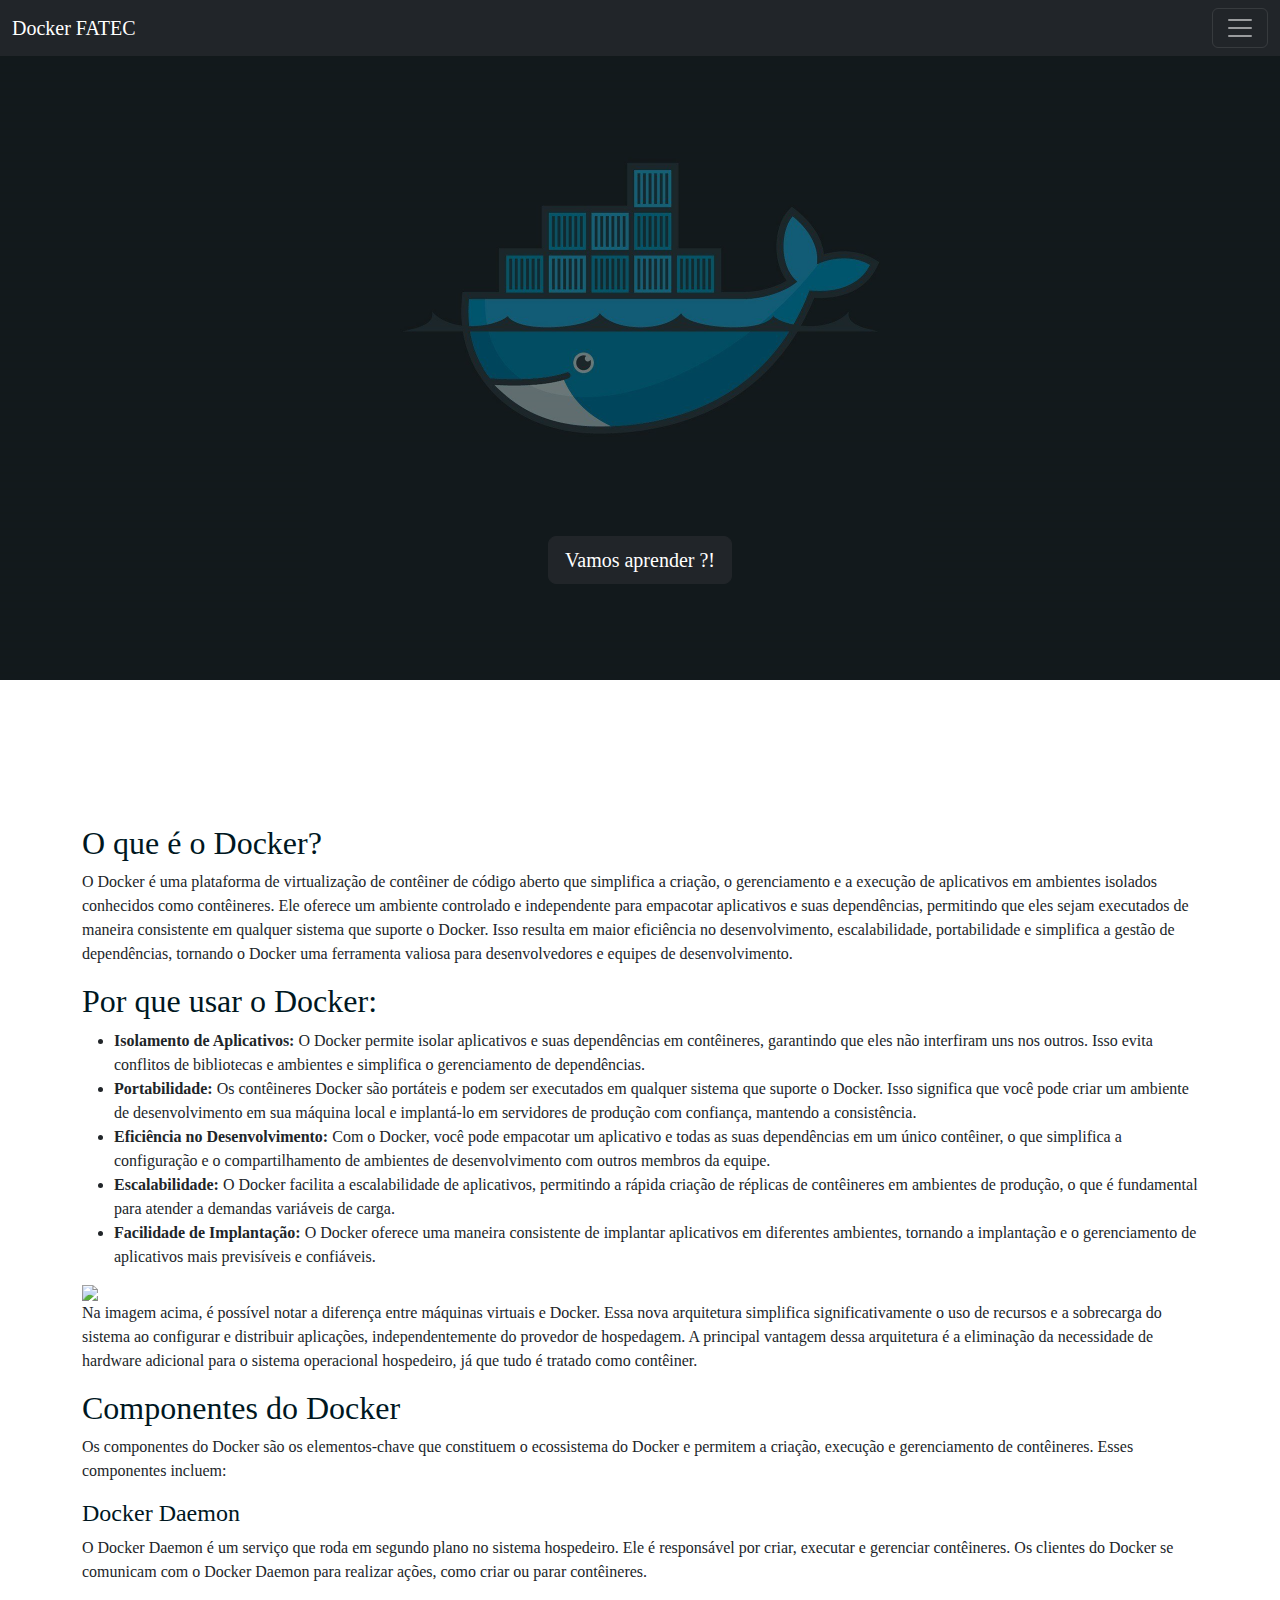
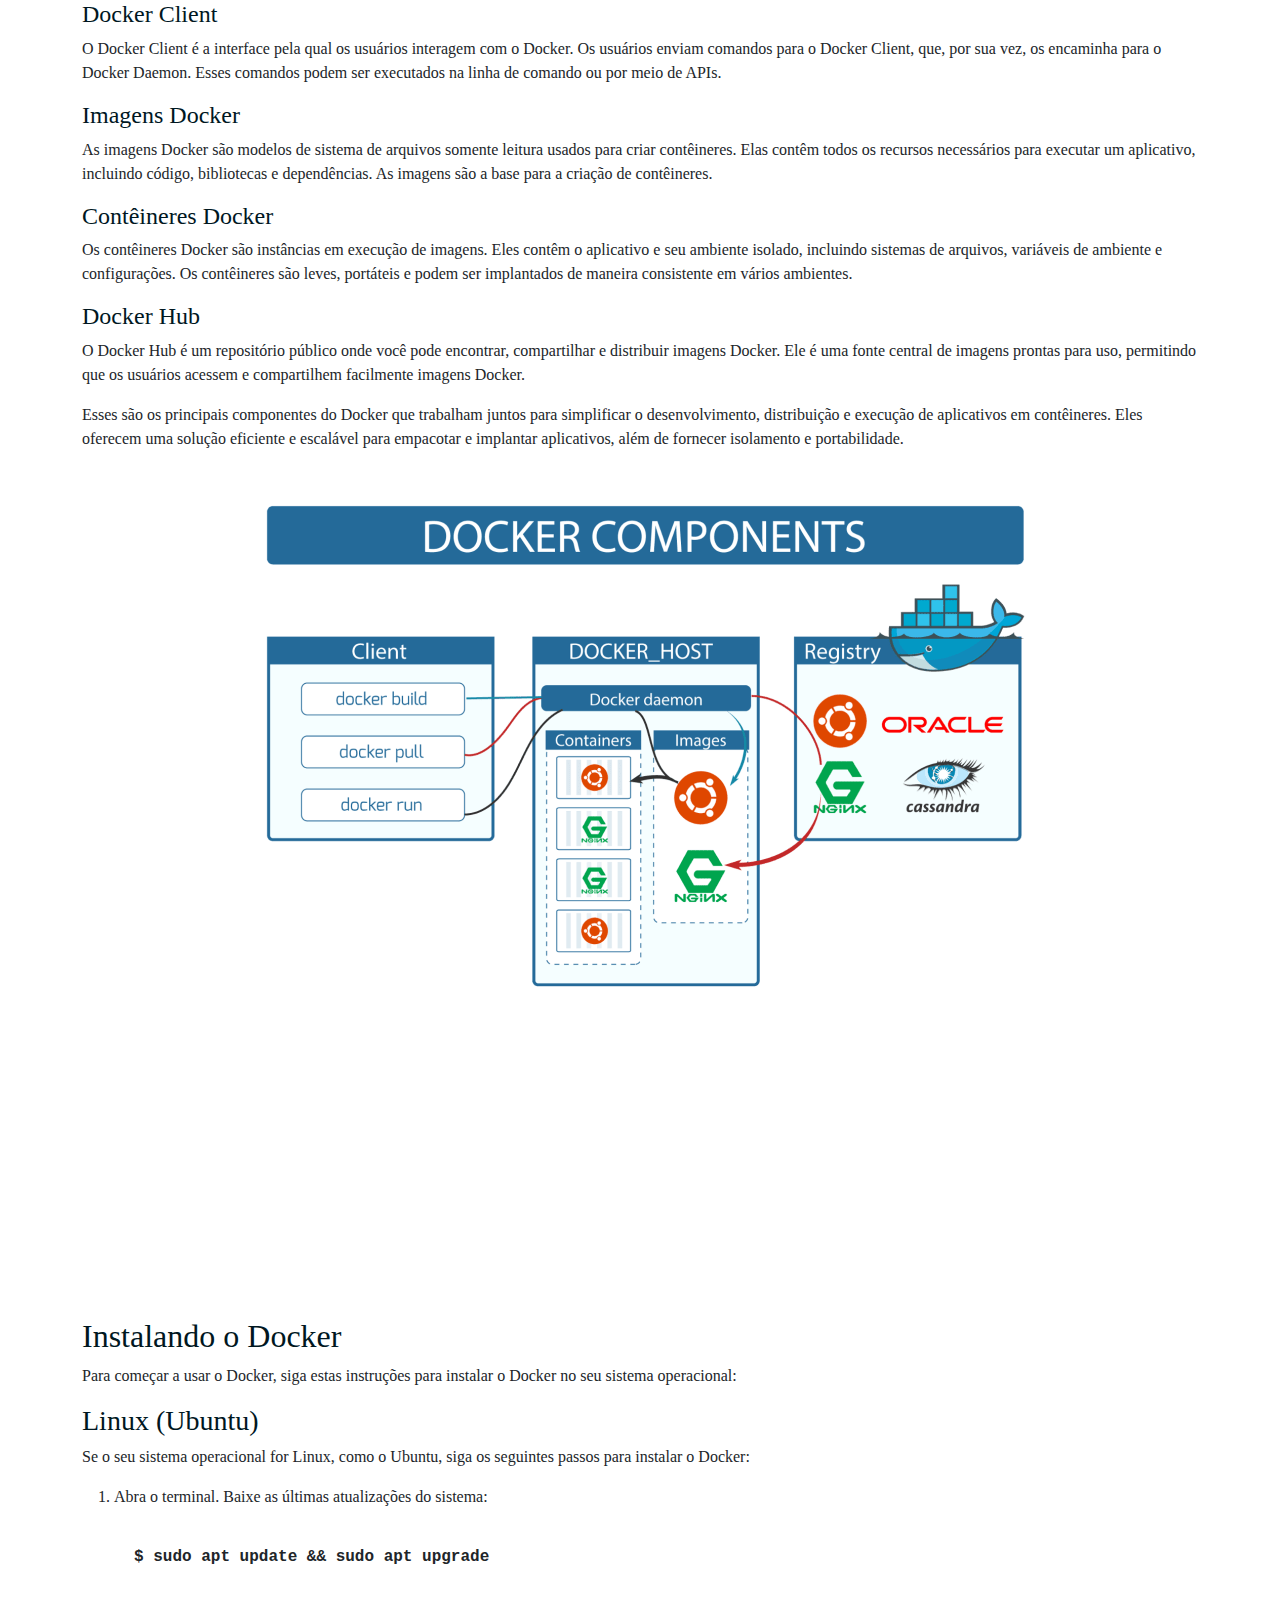
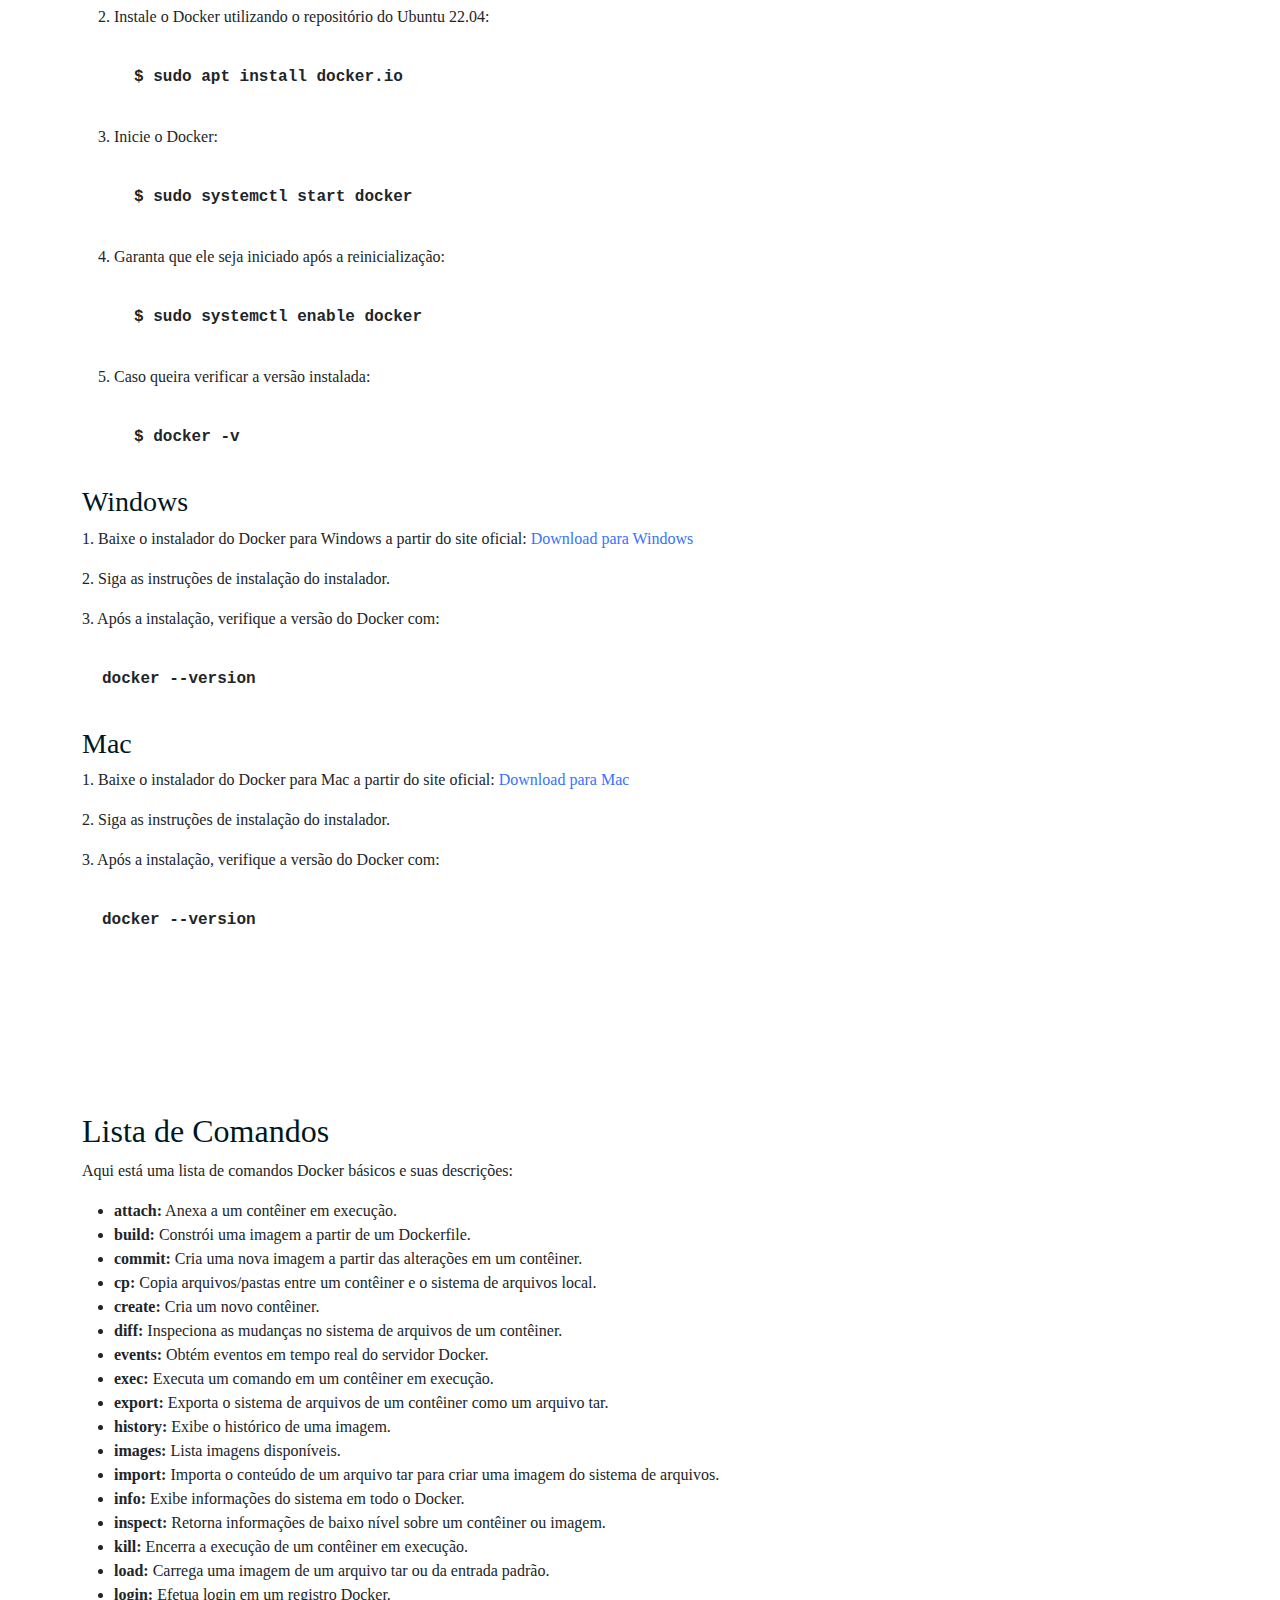
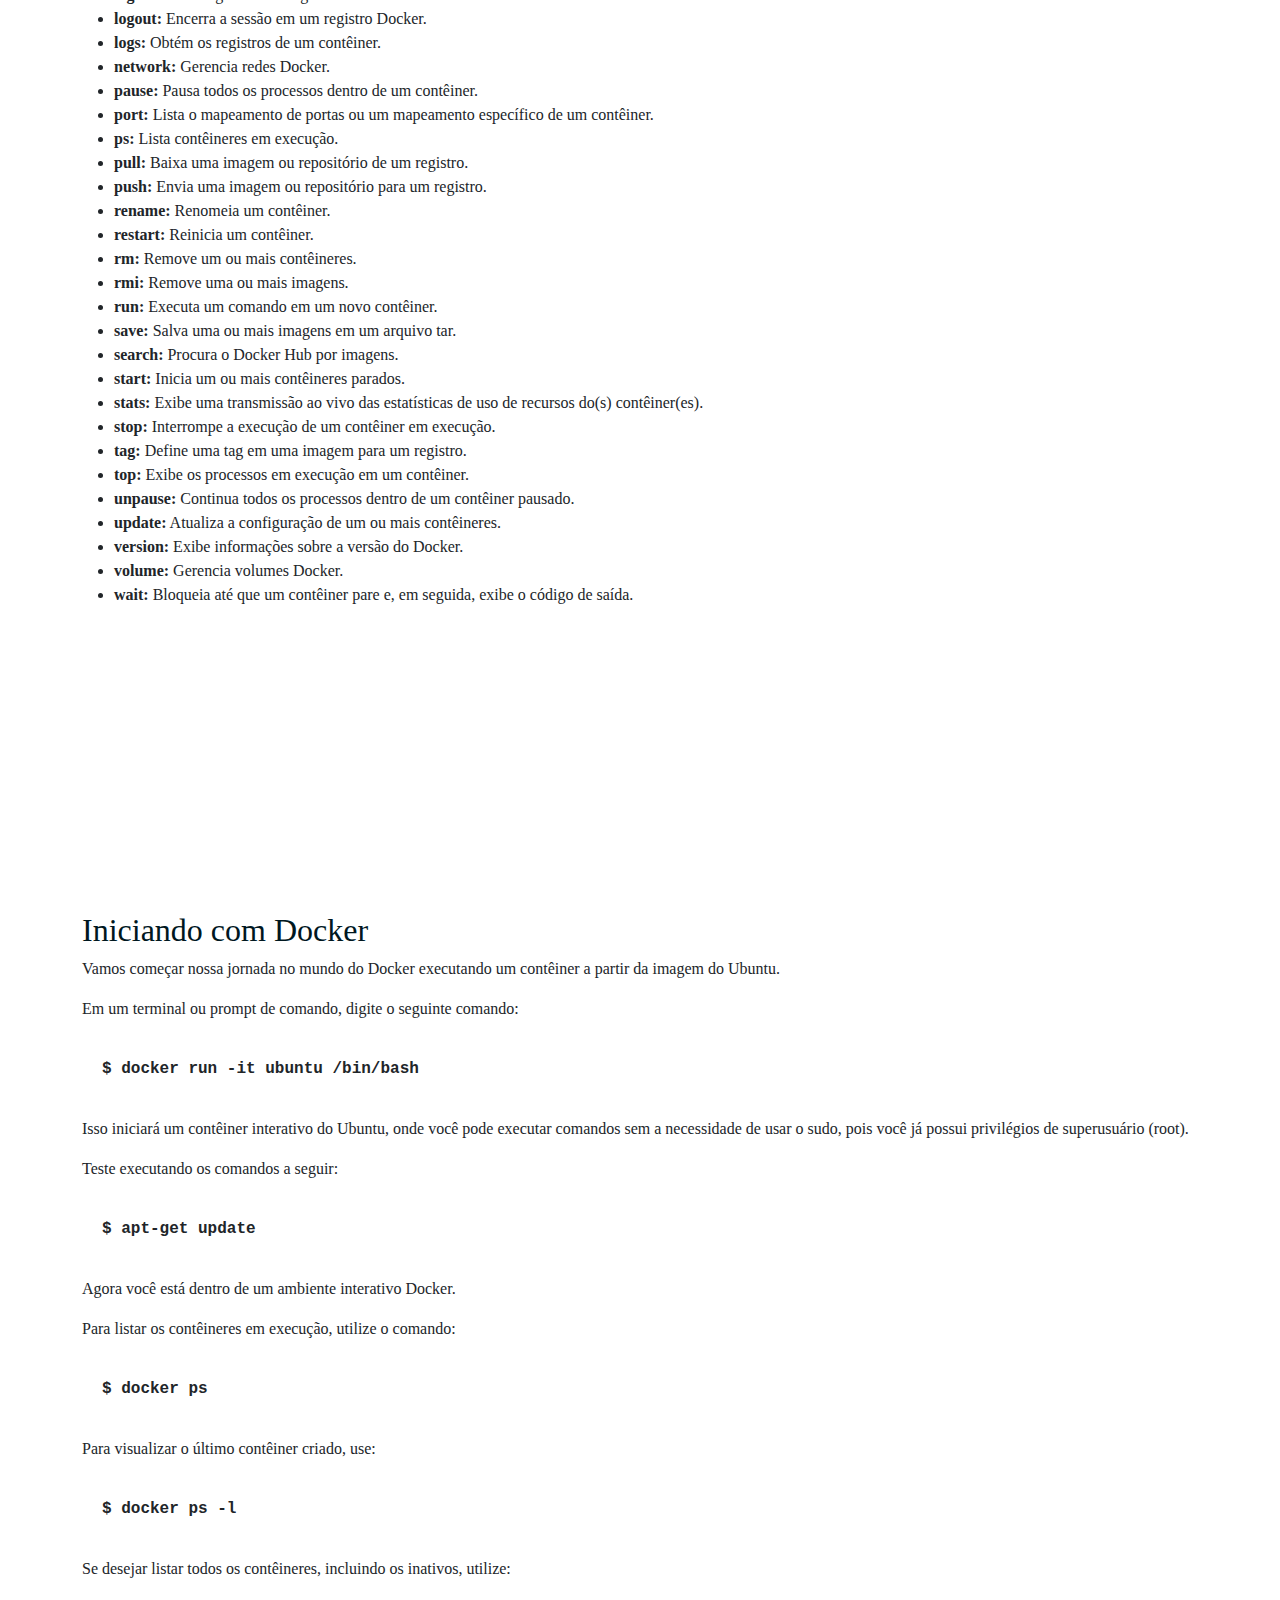
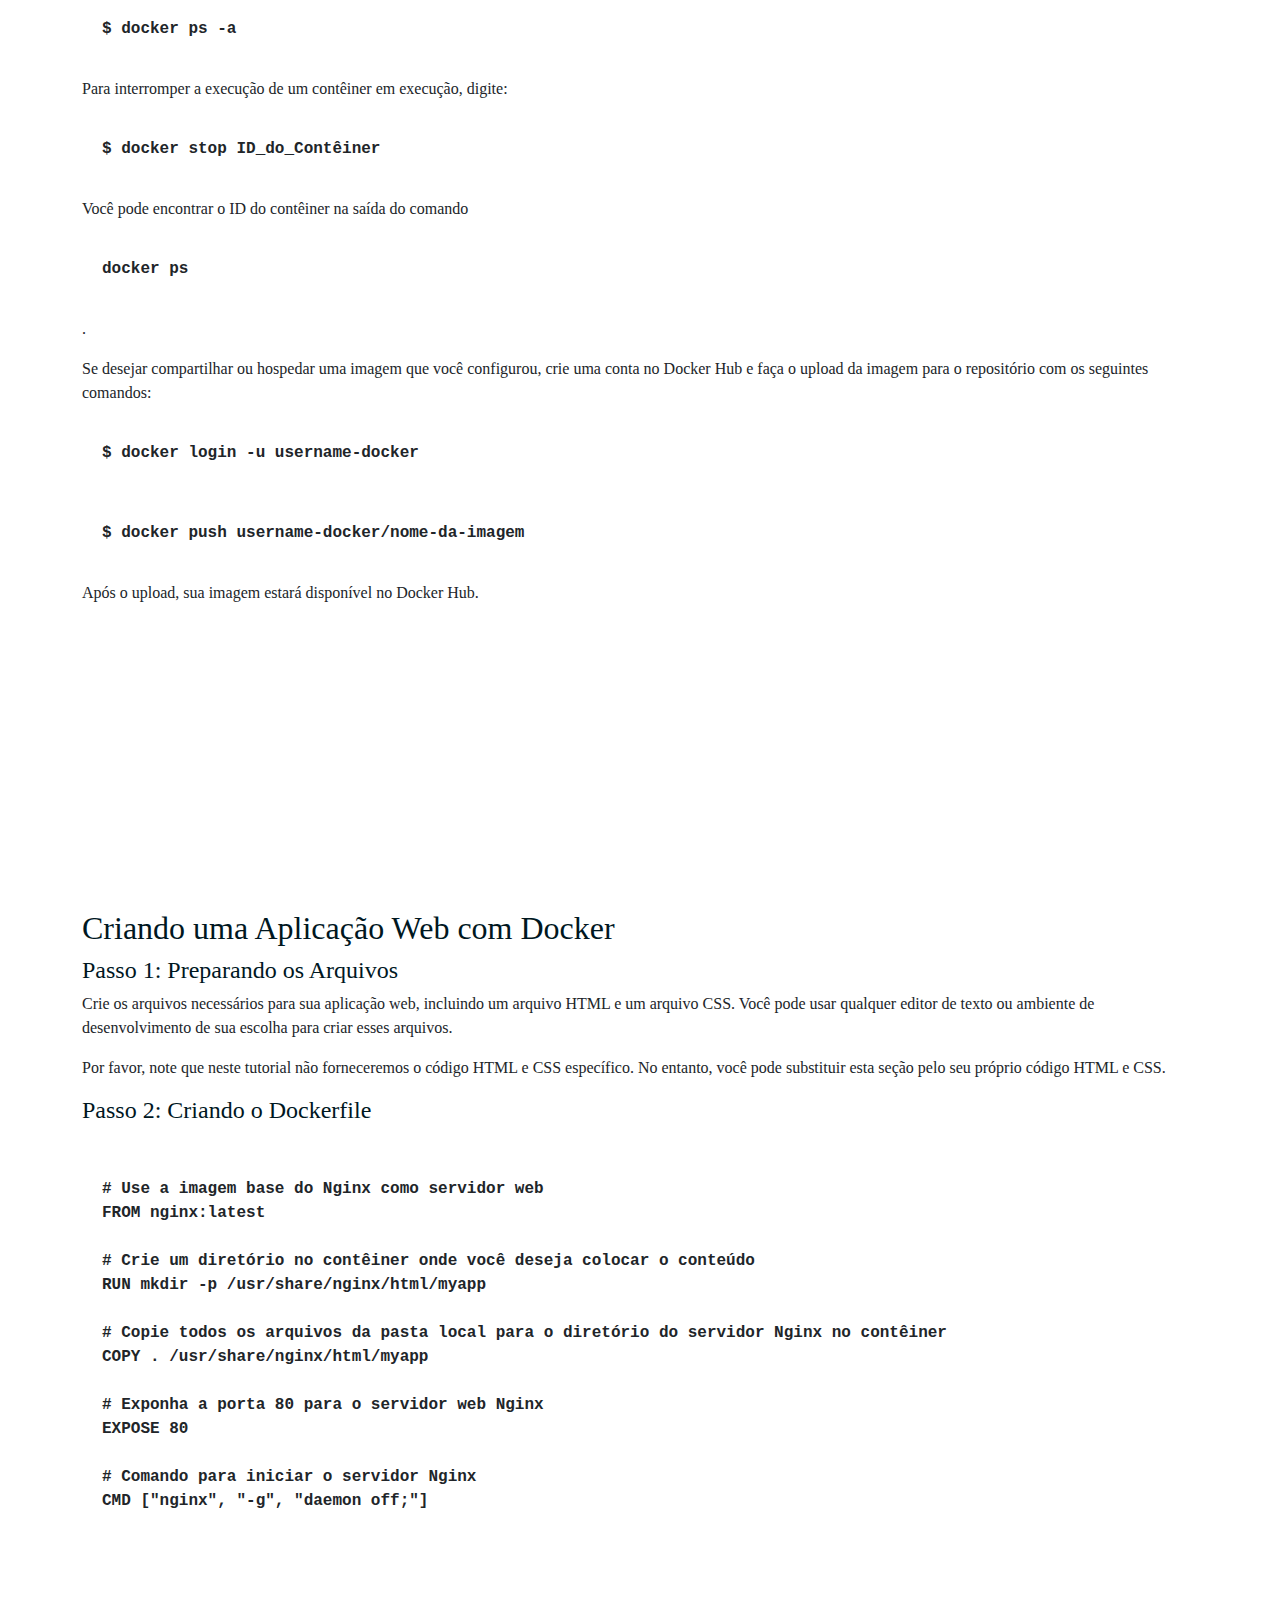
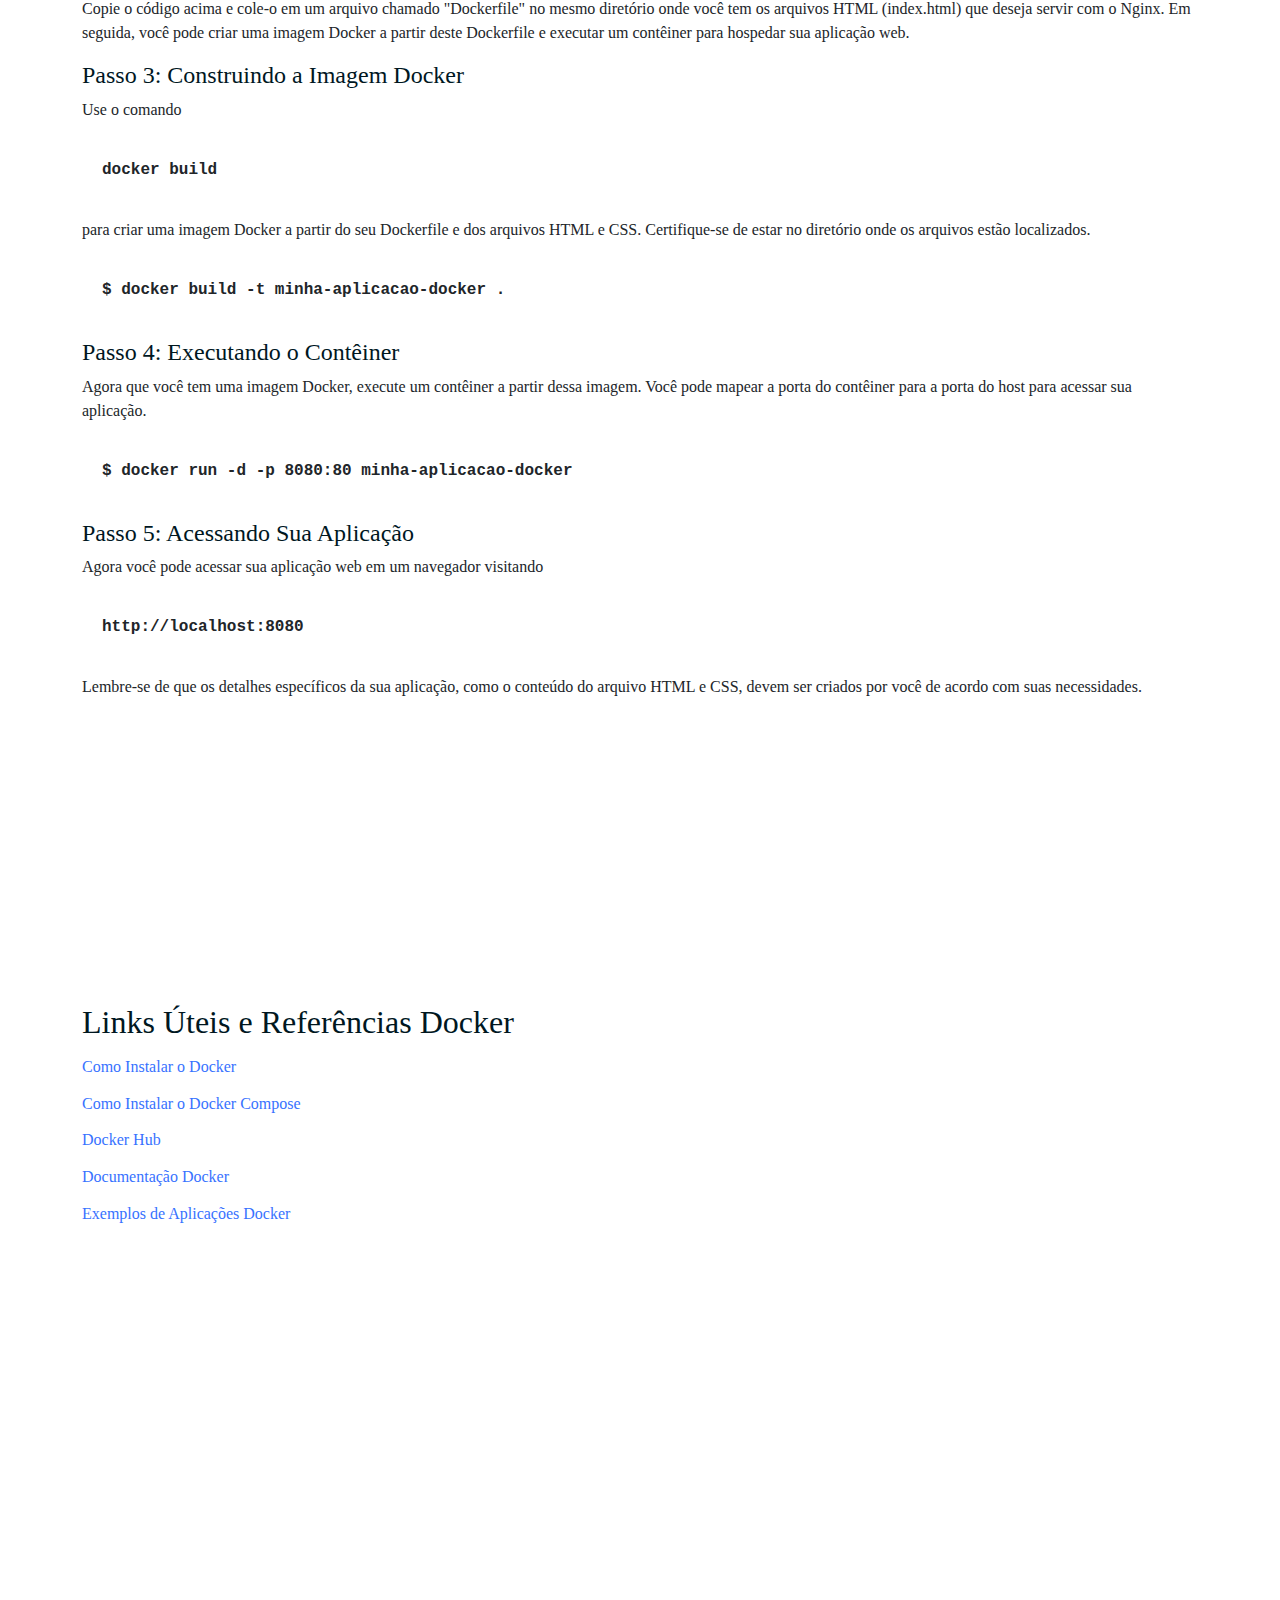
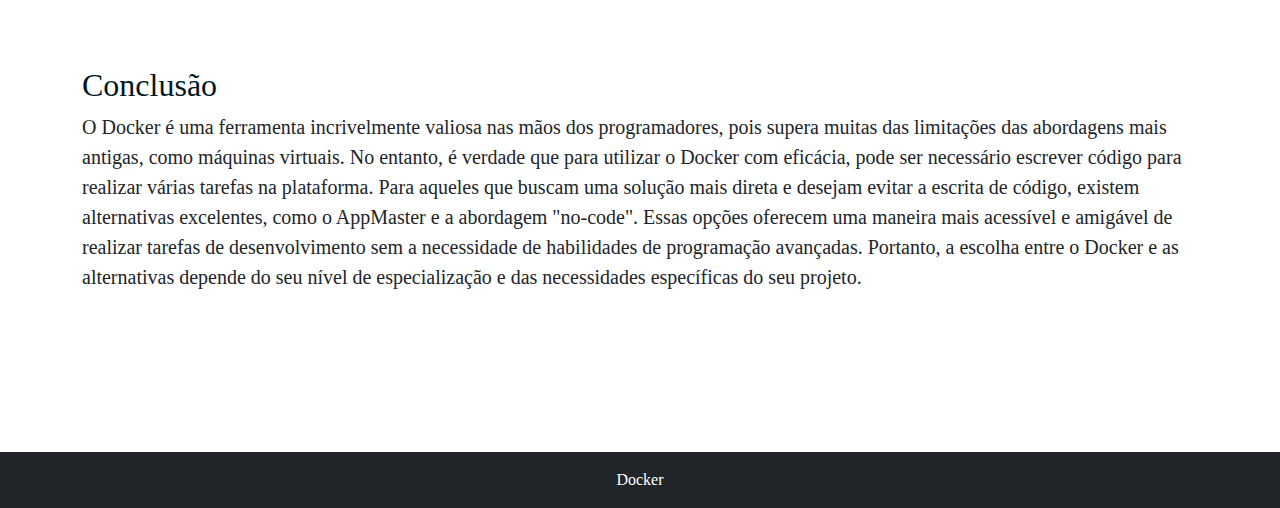
==== desafio3/index.html @ 615b0f62 "atualizando comandos/imagem header" ====
<!DOCTYPE html>
<html lang="pt_br">

<head>
    <meta charset="utf-8" />
    <meta name="viewport" content="width=device-width, initial-scale=1, shrink-to-fit=no" />
    <meta name="description" content="" />
    <meta name="author" content="" />
    <title>Docker</title>
    <link rel="icon" type="image/x-icon" href="assets/favicon.ico" />
    <link href="https://fonts.googleapis.com/css2?family=Fira+Code:wght@400;500&display=swap" rel="stylesheet">
    <link href="css/styles.css" rel="stylesheet" />
    <link href="css/normalize.css" rel="stylesheet" />

</head>

<body id="page-top">
    <!-- Navigation -->
    <nav class="navbar navbar-dark bg-dark fixed-top" aria-label="First navbar example">
        <div class="container-fluid">
            <a class="navbar-brand" href="index.html">Docker FATEC</a>
            <button class="navbar-toggler collapsed " type="button" data-bs-toggle="collapse"
                data-bs-target="#navbarsExample01" aria-controls="navbarsExample01" aria-expanded="false"
                aria-label="Toggle navigation">
                <span class="navbar-toggler-icon"></span>
            </button>
            <div class="navbar-collapse collapse" id="navbarsExample01" style="">
                <ul class="navbar-nav me-auto mb-2">
                    <li class="nav-item">
                        <a class="nav-link" href="#about">Sobre</a>
                    </li>
                    <li class="nav-item">
                        <a class="nav-link" href="#guide">Guia</a>
                    </li>
                    <li class="nav-item">
                        <a class="nav-link" href="#conclusion">Conclusão</a>
                    </li>
                </ul>
            </div>
        </div>
    </nav>
    <!-- Header -->
    <header class="bg-primary bg-gradient text-white">
        <div class="container px-1 text-center">
            <a class="btn btn-lg btn-dark" href="#about">Vamos aprender ?!</a>
        </div>
    </header>
    
    
    <!-- About section -->
    <section id="about">
        <div class="container">
            <div class="about text-dark ">
                <h2>O que é o Docker?</h2>
                <p>O Docker é uma plataforma de virtualização de contêiner de código aberto que simplifica a criação, o
                    gerenciamento e a execução de aplicativos em ambientes isolados conhecidos como contêineres. Ele
                    oferece um ambiente controlado e independente para empacotar aplicativos e suas dependências,
                    permitindo que eles sejam executados de maneira consistente em qualquer sistema que suporte o
                    Docker. Isso resulta em maior eficiência no desenvolvimento, escalabilidade, portabilidade e
                    simplifica a gestão de dependências, tornando o Docker uma ferramenta valiosa para desenvolvedores e
                    equipes de desenvolvimento.</p>

                <h2>Por que usar o Docker:</h2>
                <ul>
                    <li><strong>Isolamento de Aplicativos:</strong> O Docker permite isolar aplicativos e suas
                        dependências em contêineres, garantindo que eles não interfiram uns nos outros. Isso evita
                        conflitos de bibliotecas e ambientes e simplifica o gerenciamento de dependências.</li>
                    <li><strong>Portabilidade:</strong> Os contêineres Docker são portáteis e podem ser executados em
                        qualquer sistema que suporte o Docker. Isso significa que você pode criar um ambiente de
                        desenvolvimento em sua máquina local e implantá-lo em servidores de produção com confiança,
                        mantendo a consistência.</li>
                    <li><strong>Eficiência no Desenvolvimento:</strong> Com o Docker, você pode empacotar um aplicativo
                        e todas as suas dependências em um único contêiner, o que simplifica a configuração e o
                        compartilhamento de ambientes de desenvolvimento com outros membros da equipe.</li>
                    <li><strong>Escalabilidade:</strong> O Docker facilita a escalabilidade de aplicativos, permitindo a
                        rápida criação de réplicas de contêineres em ambientes de produção, o que é fundamental para
                        atender a demandas variáveis de carga.</li>
                    <li><strong>Facilidade de Implantação:</strong> O Docker oferece uma maneira consistente de
                        implantar aplicativos em diferentes ambientes, tornando a implantação e o gerenciamento de
                        aplicativos mais previsíveis e confiáveis.</li>
                </ul>
                <img class="image-docker" src="/img/docker-containerized.png">
                <p>Na imagem acima, é possível notar a diferença entre máquinas virtuais e Docker. Essa nova arquitetura simplifica significativamente o uso de recursos e a sobrecarga do sistema ao configurar e distribuir aplicações, independentemente do provedor de hospedagem.
                    A principal vantagem dessa arquitetura é a eliminação da necessidade de hardware adicional para o sistema operacional hospedeiro, já que tudo é tratado como contêiner.</p>

                <h2>Componentes do Docker</h2>

                <p>Os componentes do Docker são os elementos-chave que constituem o ecossistema do Docker e permitem a criação, execução e gerenciamento de contêineres. Esses componentes incluem:</p>
                
                <h4>Docker Daemon</h4>
                <p>O Docker Daemon é um serviço que roda em segundo plano no sistema hospedeiro. Ele é responsável por criar, executar e gerenciar contêineres. Os clientes do Docker se comunicam com o Docker Daemon para realizar ações, como criar ou parar contêineres.</p>
                
                <h4>Docker Client</h4>
                <p>O Docker Client é a interface pela qual os usuários interagem com o Docker. Os usuários enviam comandos para o Docker Client, que, por sua vez, os encaminha para o Docker Daemon. Esses comandos podem ser executados na linha de comando ou por meio de APIs.</p>
                
                <h4>Imagens Docker</h4>
                <p>As imagens Docker são modelos de sistema de arquivos somente leitura usados para criar contêineres. Elas contêm todos os recursos necessários para executar um aplicativo, incluindo código, bibliotecas e dependências. As imagens são a base para a criação de contêineres.</p>
                
                <h4>Contêineres Docker</h4>
                <p>Os contêineres Docker são instâncias em execução de imagens. Eles contêm o aplicativo e seu ambiente isolado, incluindo sistemas de arquivos, variáveis de ambiente e configurações. Os contêineres são leves, portáteis e podem ser implantados de maneira consistente em vários ambientes.</p>
                
                <h4>Docker Hub</h4>
                <p>O Docker Hub é um repositório público onde você pode encontrar, compartilhar e distribuir imagens Docker. Ele é uma fonte central de imagens prontas para uso, permitindo que os usuários acessem e compartilhem facilmente imagens Docker.</p>
                
                <p>Esses são os principais componentes do Docker que trabalham juntos para simplificar o desenvolvimento, distribuição e execução de aplicativos em contêineres. Eles oferecem uma solução eficiente e escalável para empacotar e implantar aplicativos, além de fornecer isolamento e portabilidade.</p>
                
                <img class="image-docker" src="./img/docker-components.png" alt="docker-components">
            </div>
        </div>
    </section>

    <section id="guide">
        <div class="container">
            <div class="guide text-dark">
    
                <h2>Instalando o Docker</h2>
                <p>Para começar a usar o Docker, siga estas instruções para instalar o Docker no seu sistema operacional:</p>
    
                <h3>Linux (Ubuntu)</h3>
    
                <p>Se o seu sistema operacional for Linux, como o Ubuntu, siga os seguintes passos para instalar o Docker:</p>
    
                <ol>
                    <li>
                        <p>Abra o terminal. Baixe as últimas atualizações do sistema:</p>
                        <pre><code>$ sudo apt update && sudo apt upgrade</code></pre>
                    </li>
                    <li>
                        <p>Instale o Docker utilizando o repositório do Ubuntu 22.04:</p>
                        <pre><code>$ sudo apt install docker.io</code></pre>
                    </li>
                    <li>
                        <p>Inicie o Docker:</p>
                        <pre><code>$ sudo systemctl start docker</code></pre>
                    </li>
                    <li>
                        <p>Garanta que ele seja iniciado após a reinicialização:</p>
                        <pre><code>$ sudo systemctl enable docker</code></pre>
                    </li>
                    <li>
                        <p>Caso queira verificar a versão instalada:</p>
                        <pre><code>$ docker -v</code></pre>
                    </li>
                </ol>
    
                <h3>Windows</h3>
                <p>1. Baixe o instalador do Docker para Windows a partir do site oficial:
                    <a href="https://www.docker.com/products/docker-desktop" target="_blank">Download para Windows</a>
                </p>
                <p>2. Siga as instruções de instalação do instalador.</p>
                <p>3. Após a instalação, verifique a versão do Docker com:</p>
                <pre><code>docker --version</code></pre>
    
                <h3>Mac</h3>
                <p>1. Baixe o instalador do Docker para Mac a partir do site oficial:
                    <a href="https://www.docker.com/products/docker-desktop" target="_blank">Download para Mac</a>
                </p>
                <p>2. Siga as instruções de instalação do instalador.</p>
                <p>3. Após a instalação, verifique a versão do Docker com:</p>
                <pre><code>docker --version</code></pre>

                <section>
                <h2>Lista de Comandos</h2>
                <p>Aqui está uma lista de comandos Docker básicos e suas descrições:</p>
                <ul>
                    <li><strong>attach:</strong> Anexa a um contêiner em execução.</li>
                    <li><strong>build:</strong> Constrói uma imagem a partir de um Dockerfile.</li>
                    <li><strong>commit:</strong> Cria uma nova imagem a partir das alterações em um contêiner.</li>
                    <li><strong>cp:</strong> Copia arquivos/pastas entre um contêiner e o sistema de arquivos local.
                    </li>
                    <li><strong>create:</strong> Cria um novo contêiner.</li>
                    <li><strong>diff:</strong> Inspeciona as mudanças no sistema de arquivos de um contêiner.</li>
                    <li><strong>events:</strong> Obtém eventos em tempo real do servidor Docker.</li>
                    <li><strong>exec:</strong> Executa um comando em um contêiner em execução.</li>
                    <li><strong>export:</strong> Exporta o sistema de arquivos de um contêiner como um arquivo tar.</li>
                    <li><strong>history:</strong> Exibe o histórico de uma imagem.</li>
                    <li><strong>images:</strong> Lista imagens disponíveis.</li>
                    <li><strong>import:</strong> Importa o conteúdo de um arquivo tar para criar uma imagem do sistema
                        de arquivos.</li>
                    <li><strong>info:</strong> Exibe informações do sistema em todo o Docker.</li>
                    <li><strong>inspect:</strong> Retorna informações de baixo nível sobre um contêiner ou imagem.</li>
                    <li><strong>kill:</strong> Encerra a execução de um contêiner em execução.</li>
                    <li><strong>load:</strong> Carrega uma imagem de um arquivo tar ou da entrada padrão.</li>
                    <li><strong>login:</strong> Efetua login em um registro Docker.</li>
                    <li><strong>logout:</strong> Encerra a sessão em um registro Docker.</li>
                    <li><strong>logs:</strong> Obtém os registros de um contêiner.</li>
                    <li><strong>network:</strong> Gerencia redes Docker.</li>
                    <li><strong>pause:</strong> Pausa todos os processos dentro de um contêiner.</li>
                    <li><strong>port:</strong> Lista o mapeamento de portas ou um mapeamento específico de um contêiner.
                    </li>
                    <li><strong>ps:</strong> Lista contêineres em execução.</li>
                    <li><strong>pull:</strong> Baixa uma imagem ou repositório de um registro.</li>
                    <li><strong>push:</strong> Envia uma imagem ou repositório para um registro.</li>
                    <li><strong>rename:</strong> Renomeia um contêiner.</li>
                    <li><strong>restart:</strong> Reinicia um contêiner.</li>
                    <li><strong>rm:</strong> Remove um ou mais contêineres.</li>
                    <li><strong>rmi:</strong> Remove uma ou mais imagens.</li>
                    <li><strong>run:</strong> Executa um comando em um novo contêiner.</li>
                    <li><strong>save:</strong> Salva uma ou mais imagens em um arquivo tar.</li>
                    <li><strong>search:</strong> Procura o Docker Hub por imagens.</li>
                    <li><strong>start:</strong> Inicia um ou mais contêineres parados.</li>
                    <li><strong>stats:</strong> Exibe uma transmissão ao vivo das estatísticas de uso de recursos do(s)
                        contêiner(es).</li>
                    <li><strong>stop:</strong> Interrompe a execução de um contêiner em execução.</li>
                    <li><strong>tag:</strong> Define uma tag em uma imagem para um registro.</li>
                    <li><strong>top:</strong> Exibe os processos em execução em um contêiner.</li>
                    <li><strong>unpause:</strong> Continua todos os processos dentro de um contêiner pausado.</li>
                    <li><strong>update:</strong> Atualiza a configuração de um ou mais contêineres.</li>
                    <li><strong>version:</strong> Exibe informações sobre a versão do Docker.</li>
                    <li><strong>volume:</strong> Gerencia volumes Docker.</li>
                    <li><strong>wait:</strong> Bloqueia até que um contêiner pare e, em seguida, exibe o código de
                        saída.</li>
                </ul>
                </section>
                <section>
                    <h2>Iniciando com Docker</h2>
                    <p>Vamos começar nossa jornada no mundo do Docker executando um contêiner a partir da imagem do Ubuntu.</p>
            
                    <p>Em um terminal ou prompt de comando, digite o seguinte comando:</p>
            
                    <pre><code>$ docker run -it ubuntu /bin/bash</code></pre>
            
                    <p>Isso iniciará um contêiner interativo do Ubuntu, onde você pode executar comandos sem a necessidade de usar o sudo, pois você já possui privilégios de superusuário (root).</p>
            
                    <p>Teste executando os comandos a seguir:</p>
            
                    <pre><code>$ apt-get update</code></pre>
            
                    <p>Agora você está dentro de um ambiente interativo Docker.</p>
            
                    <p>Para listar os contêineres em execução, utilize o comando:</p>
            
                    <pre><code>$ docker ps</code></pre>
            
                    <p>Para visualizar o último contêiner criado, use:</p>
            
                    <pre><code>$ docker ps -l</code></pre>
            
                    <p>Se desejar listar todos os contêineres, incluindo os inativos, utilize:</p>
            
                    <pre><code>$ docker ps -a</code></pre>
            
                    <p>Para interromper a execução de um contêiner em execução, digite:</p>
            
                    <pre><code>$ docker stop ID_do_Contêiner</code></pre>
            
                    <p>Você pode encontrar o ID do contêiner na saída do comando <pre><code>docker ps</code></pre>.</p>
            
                    <p>Se desejar compartilhar ou hospedar uma imagem que você configurou, crie uma conta no Docker Hub e faça o upload da imagem para o repositório com os seguintes comandos:</p>
            
                    <pre><code>$ docker login -u username-docker</code></pre>
                    <pre><code>$ docker push username-docker/nome-da-imagem</code></pre>
            
                    <p>Após o upload, sua imagem estará disponível no Docker Hub.</p>
                </section>
            
                <section>
                    <h2>Criando uma Aplicação Web com Docker</h2>
                    <h4>Passo 1: Preparando os Arquivos</h4>
                    <p>Crie os arquivos necessários para sua aplicação web, incluindo um arquivo HTML e um arquivo CSS. Você pode usar qualquer editor de texto ou ambiente de desenvolvimento de sua escolha para criar esses arquivos.</p>
            
                    <p>Por favor, note que neste tutorial não forneceremos o código HTML e CSS específico. No entanto, você pode substituir esta seção pelo seu próprio código HTML e CSS.</p>
            
                    <h4>Passo 2: Criando o Dockerfile</h4>
                    <pre><code>
# Use a imagem base do Nginx como servidor web
FROM nginx:latest

# Crie um diretório no contêiner onde você deseja colocar o conteúdo
RUN mkdir -p /usr/share/nginx/html/myapp

# Copie todos os arquivos da pasta local para o diretório do servidor Nginx no contêiner
COPY . /usr/share/nginx/html/myapp

# Exponha a porta 80 para o servidor web Nginx
EXPOSE 80

# Comando para iniciar o servidor Nginx
CMD ["nginx", "-g", "daemon off;"]

                    </code></pre>
            
                    <p>Copie o código acima e cole-o em um arquivo chamado "Dockerfile" no mesmo diretório onde você tem os arquivos HTML (index.html) que deseja servir com o Nginx. Em seguida, você pode criar uma imagem Docker a partir deste Dockerfile e executar um contêiner para hospedar sua aplicação web.</p>
            
                    <h4>Passo 3: Construindo a Imagem Docker</h4>
                    <p>Use o comando <pre><code>docker build</pre></code> para criar uma imagem Docker a partir do seu Dockerfile e dos arquivos HTML e CSS. Certifique-se de estar no diretório onde os arquivos estão localizados.</p>
            
                    <pre><code>$ docker build -t minha-aplicacao-docker .</code></pre>
            
                    <h4>Passo 4: Executando o Contêiner</h4>
                    <p>Agora que você tem uma imagem Docker, execute um contêiner a partir dessa imagem. Você pode mapear a porta do contêiner para a porta do host para acessar sua aplicação.</p>
            
                    <pre><code>$ docker run -d -p 8080:80 minha-aplicacao-docker</code></pre>
            
                    <h4>Passo 5: Acessando Sua Aplicação</h4>
                    <p>Agora você pode acessar sua aplicação web em um navegador visitando <pre><code>http://localhost:8080</code></pre></p>
            
                    <p>Lembre-se de que os detalhes específicos da sua aplicação, como o conteúdo do arquivo HTML e CSS, devem ser criados por você de acordo com suas necessidades.</p>
                </section>
            
                <section>
                    <h2>Links Úteis e Referências Docker</h2>
                    <h4 id="instalar"><a href="https://docs.docker.com/get-docker/" target="_blank">Como Instalar o Docker</a></h4>
                    <h4 id="docker-compose"><a href="https://docs.docker.com/compose/install/" target="_blank">Como Instalar o Docker Compose</a></h4>
                    <h4 id="docker-hub"><a href="https://hub.docker.com/" target="_blank">Docker Hub</a></h4>
                    <h4 id="documentacao"><a href="https://docs.docker.com/" target="_blank">Documentação Docker</a></h4>
                    <h4 id="exemplos"><a href="https://docs.docker.com/samples/" target="_blank">Exemplos de Aplicações Docker</a></h4>
                </section>
            </div>
        </div> 
    </section>
    <!-- conclusion section-->
    <section id="conclusion">
        <div class="container">
            <div class="conclusion text-dark">
                <h2>Conclusão</h2>
                <p class="lead">O Docker é uma ferramenta incrivelmente valiosa nas mãos dos programadores, pois supera
                    muitas das limitações das abordagens mais antigas, como máquinas virtuais. No entanto, é verdade que
                    para utilizar o Docker com eficácia, pode ser necessário escrever código para realizar várias
                    tarefas na plataforma. Para aqueles que buscam uma solução mais direta e desejam evitar a escrita de
                    código, existem alternativas excelentes, como o AppMaster e a abordagem "no-code". Essas opções
                    oferecem uma maneira mais acessível e amigável de realizar tarefas de desenvolvimento sem a
                    necessidade de habilidades de programação avançadas. Portanto, a escolha entre o Docker e as
                    alternativas depende do seu nível de especialização e das necessidades específicas do seu projeto.
                </p>
            </div>
        </div>
    </section>
    <footer class="bg-dark text-white text-center py-3">
        <div class="container">
            <p class="m-0">Docker</p>
        </div>
    </footer>
    <!-- Bootstrap core JS-->
    <script src="https://cdn.jsdelivr.net/npm/bootstrap@5.2.3/dist/js/bootstrap.bundle.min.js"></script>
    <!-- Core theme JS-->
    <script src="js/scripts.js"></script>
</body>
</html>
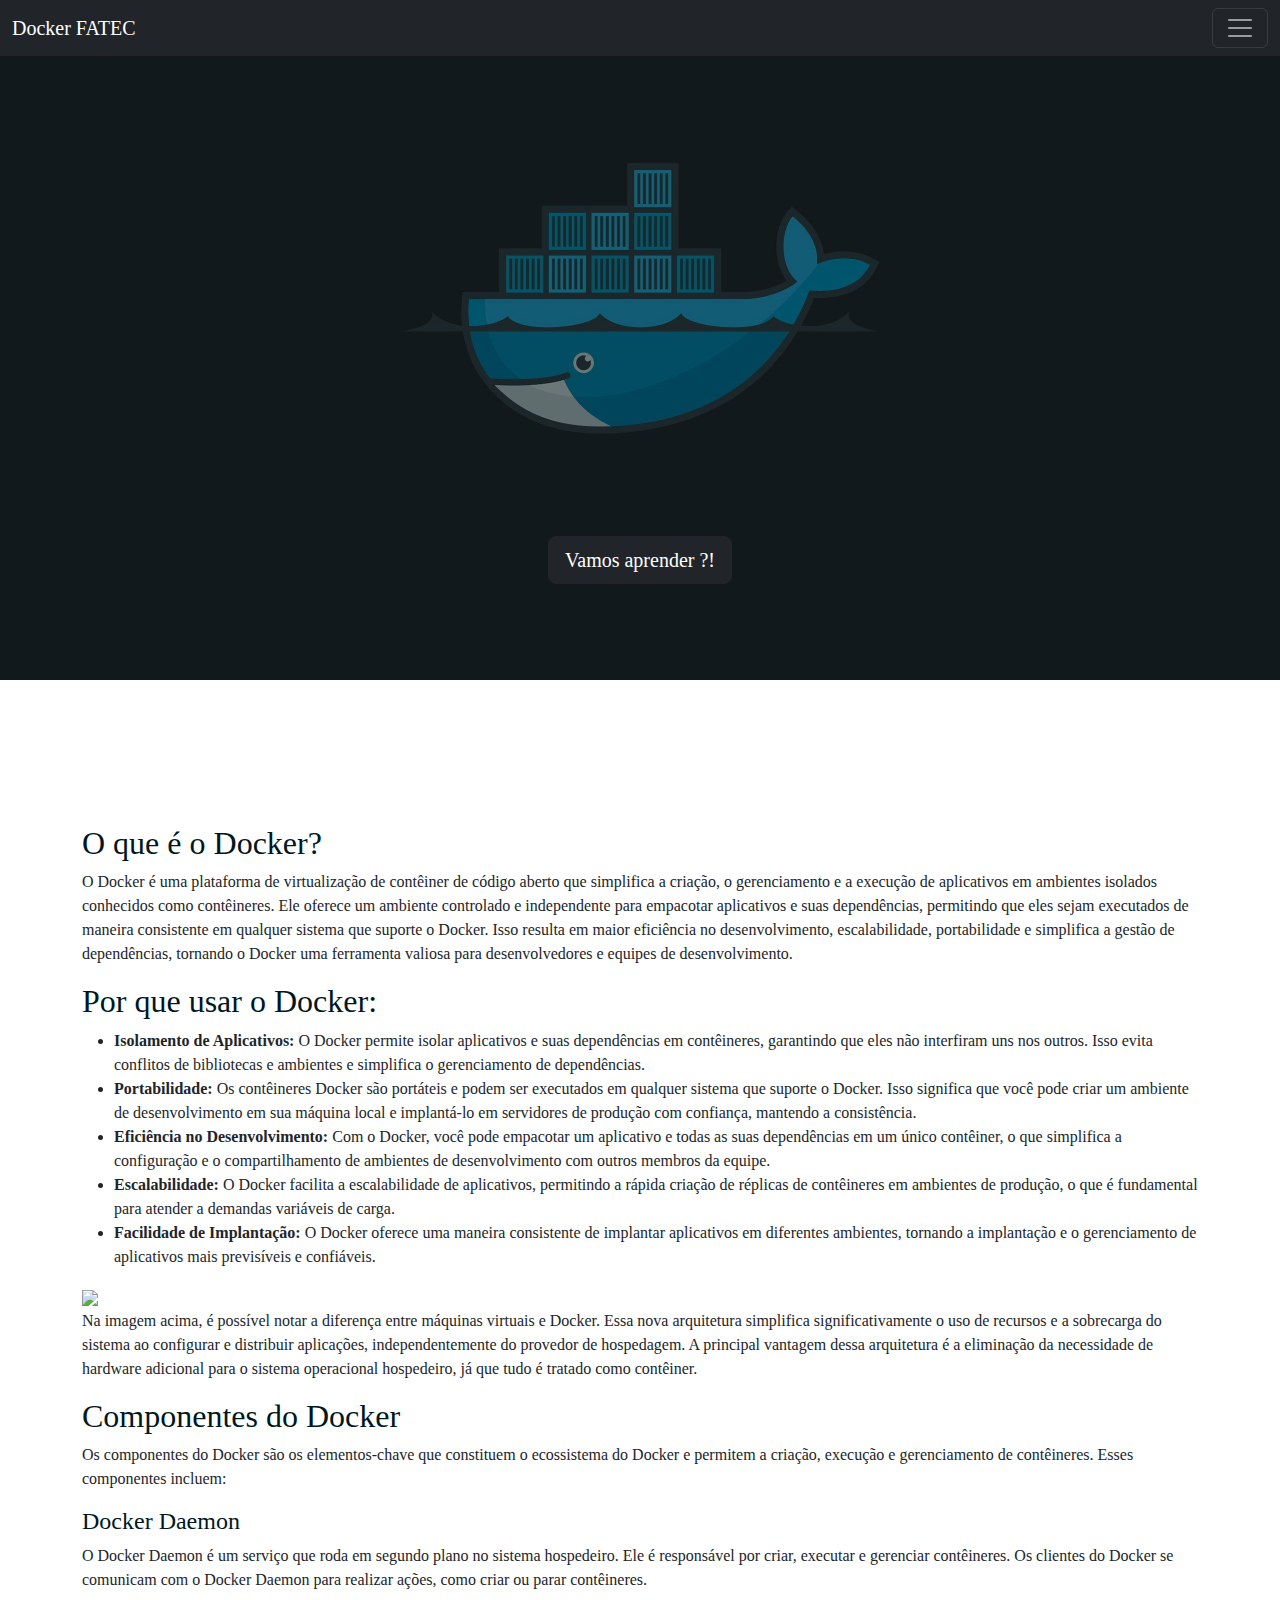
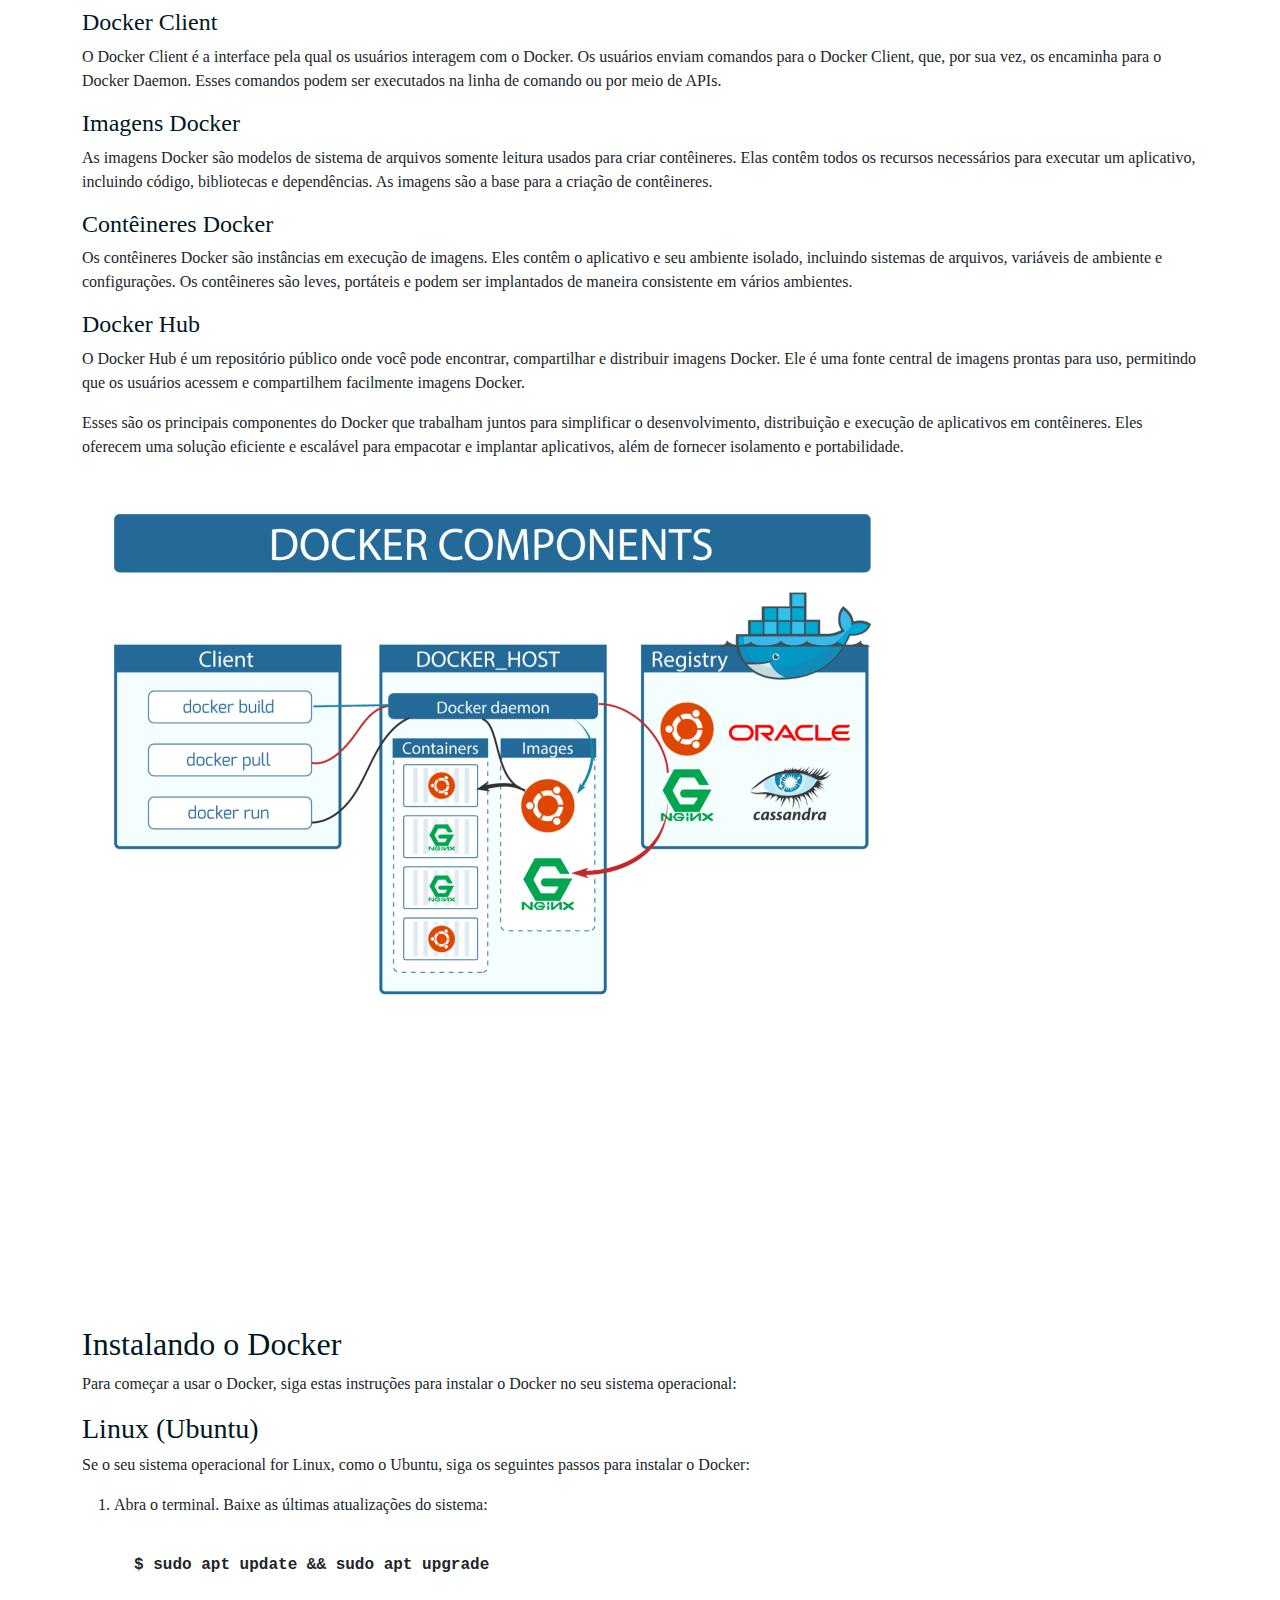
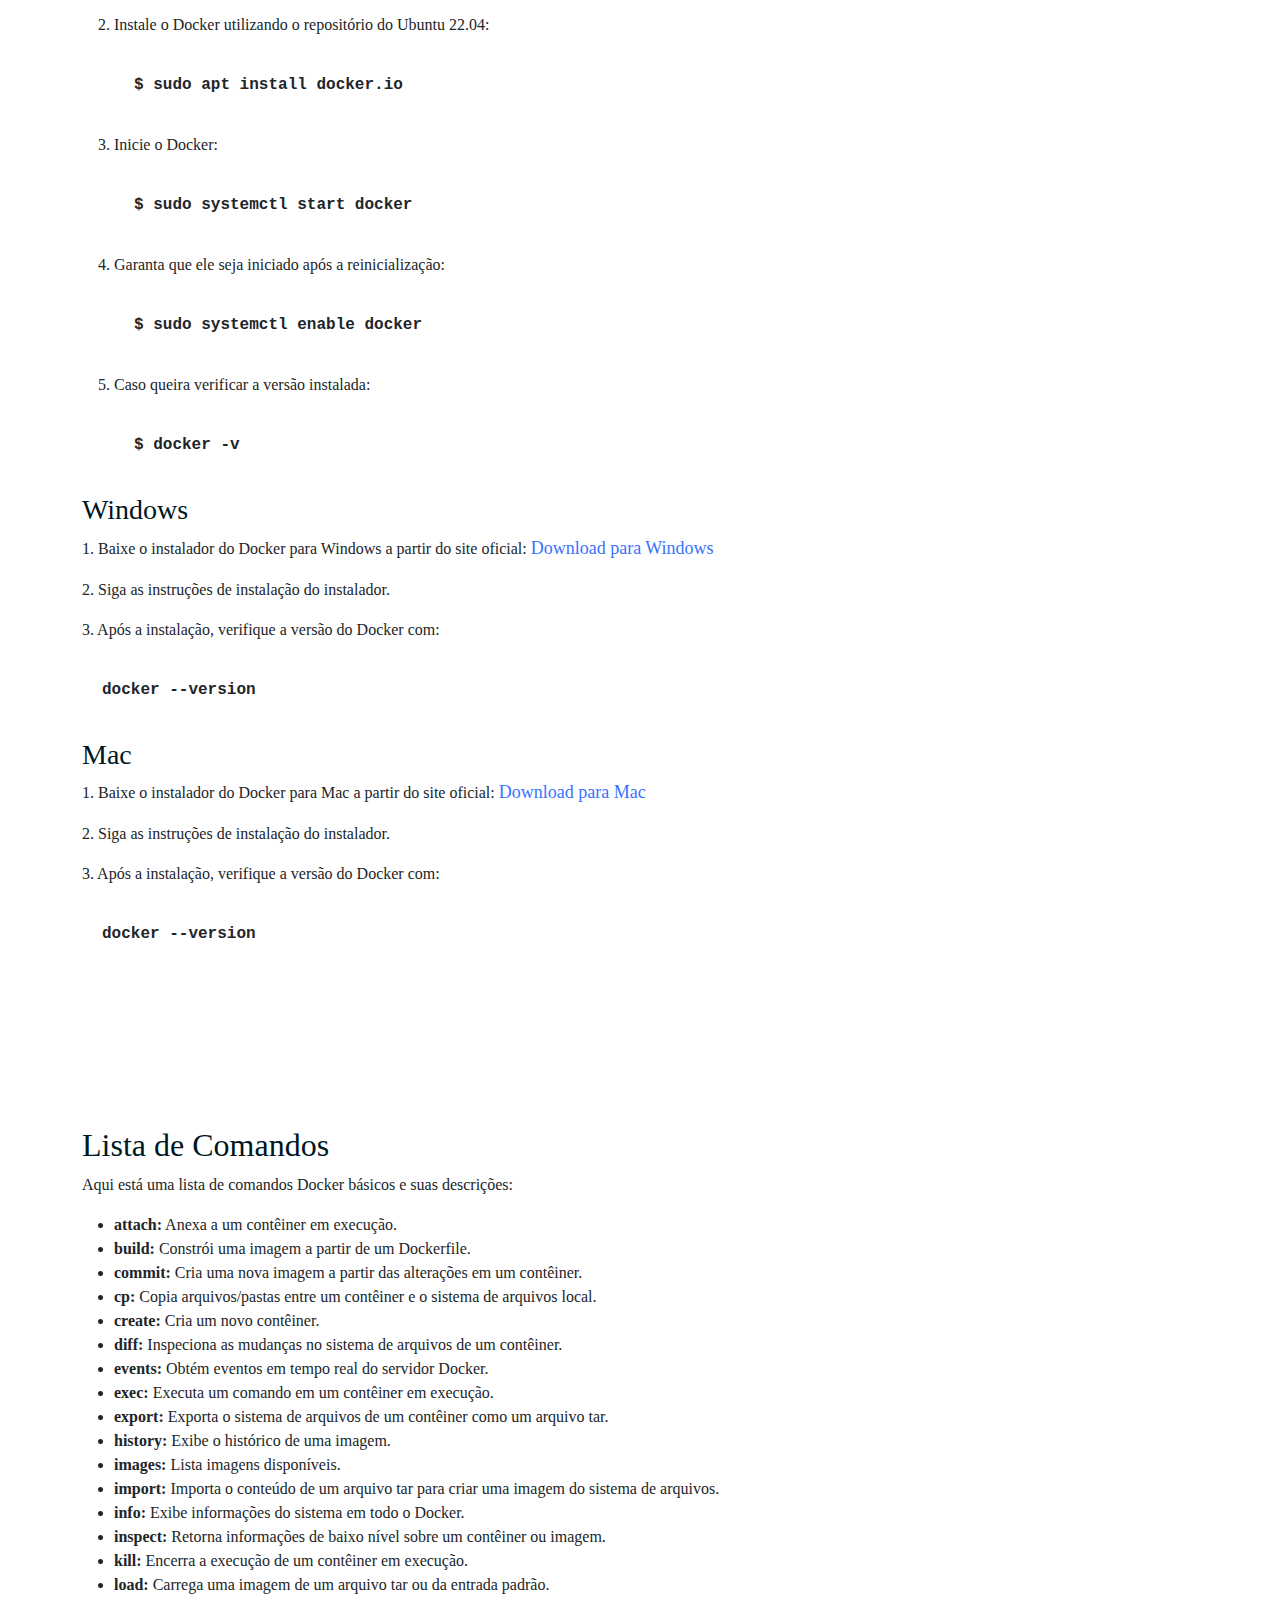
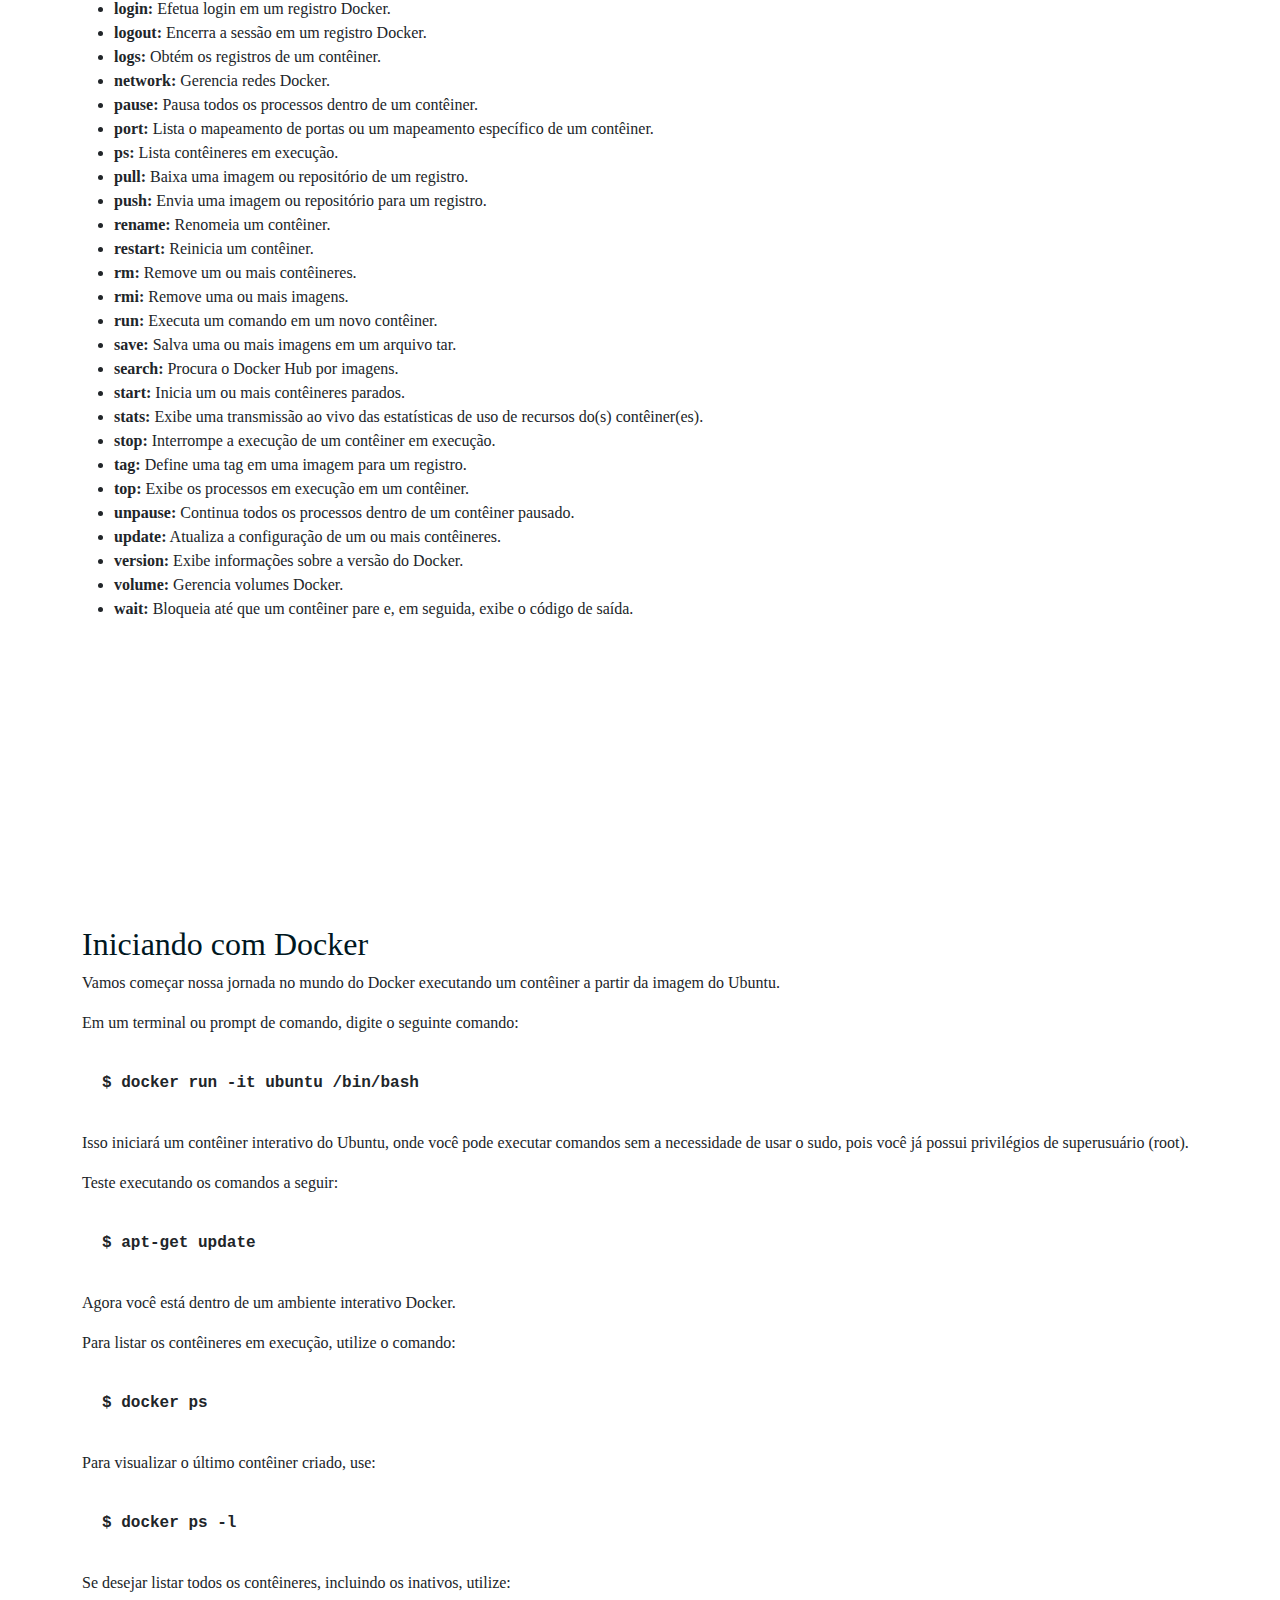
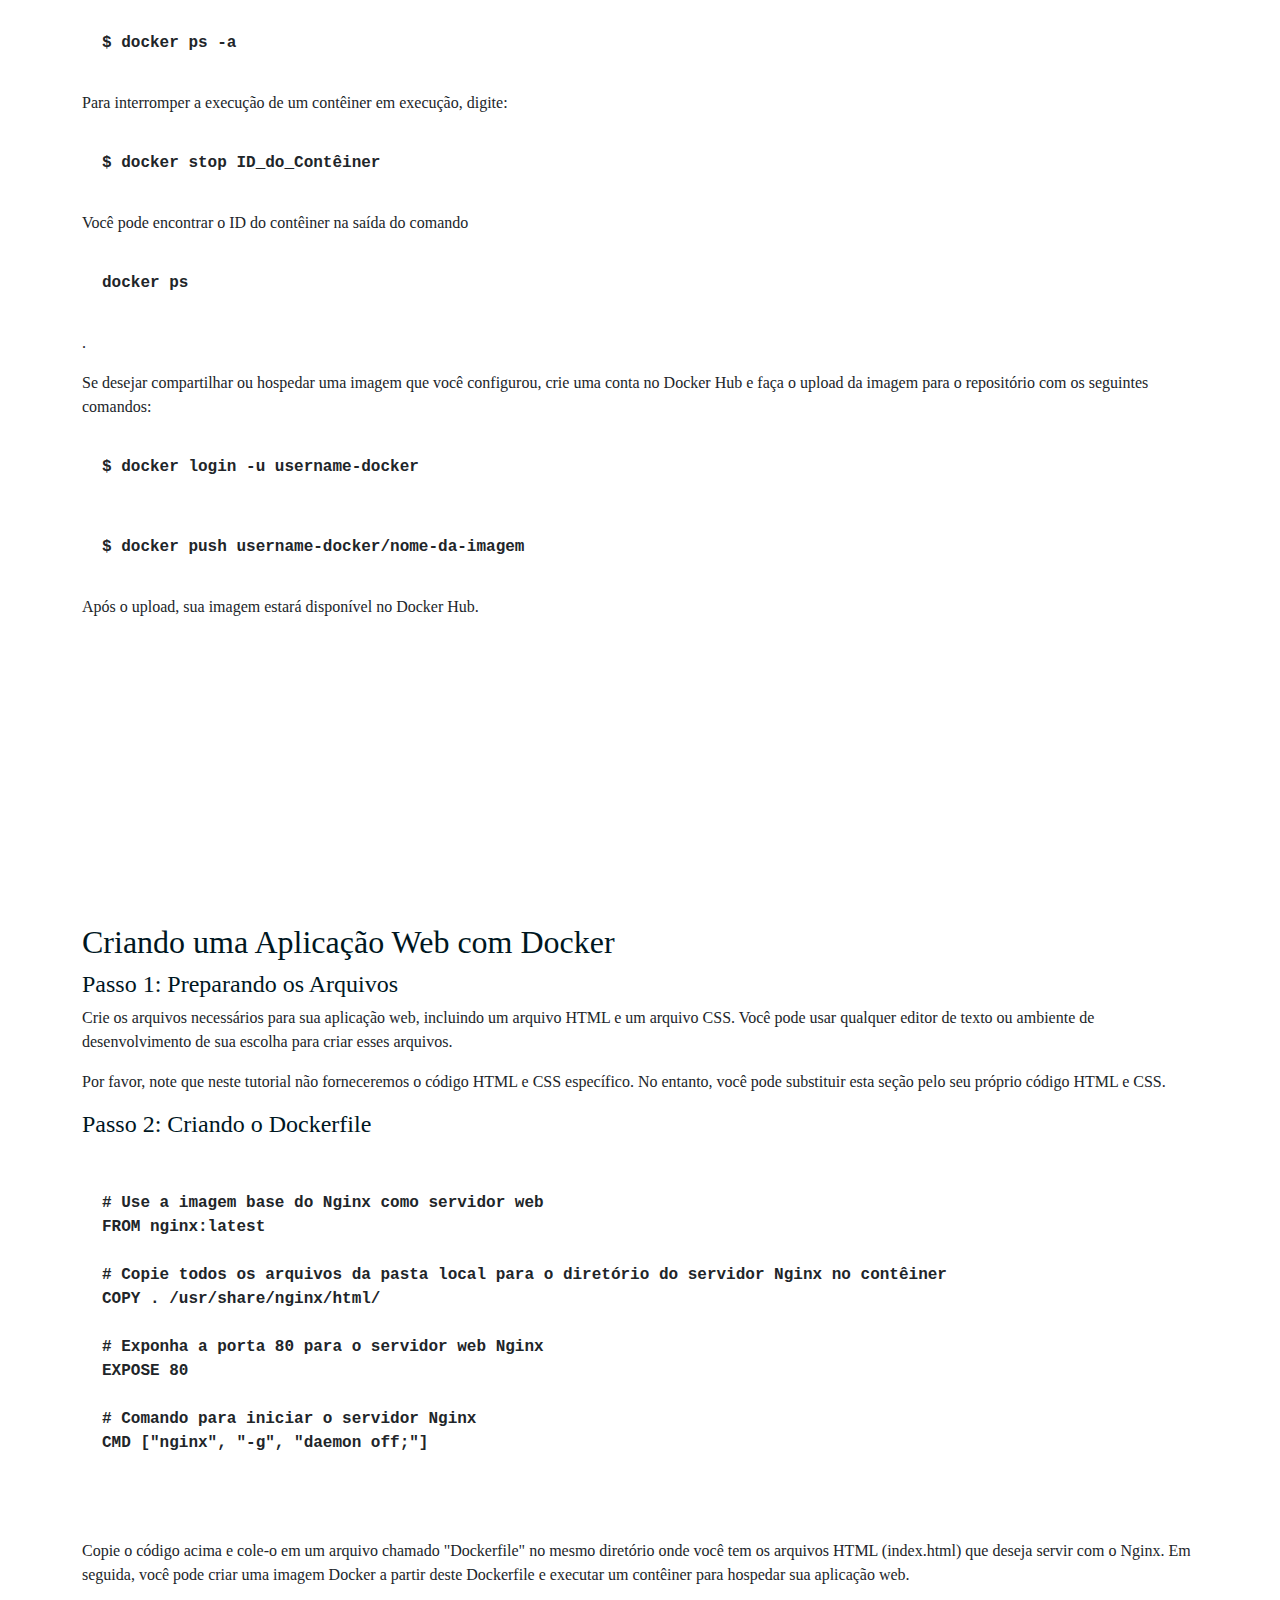
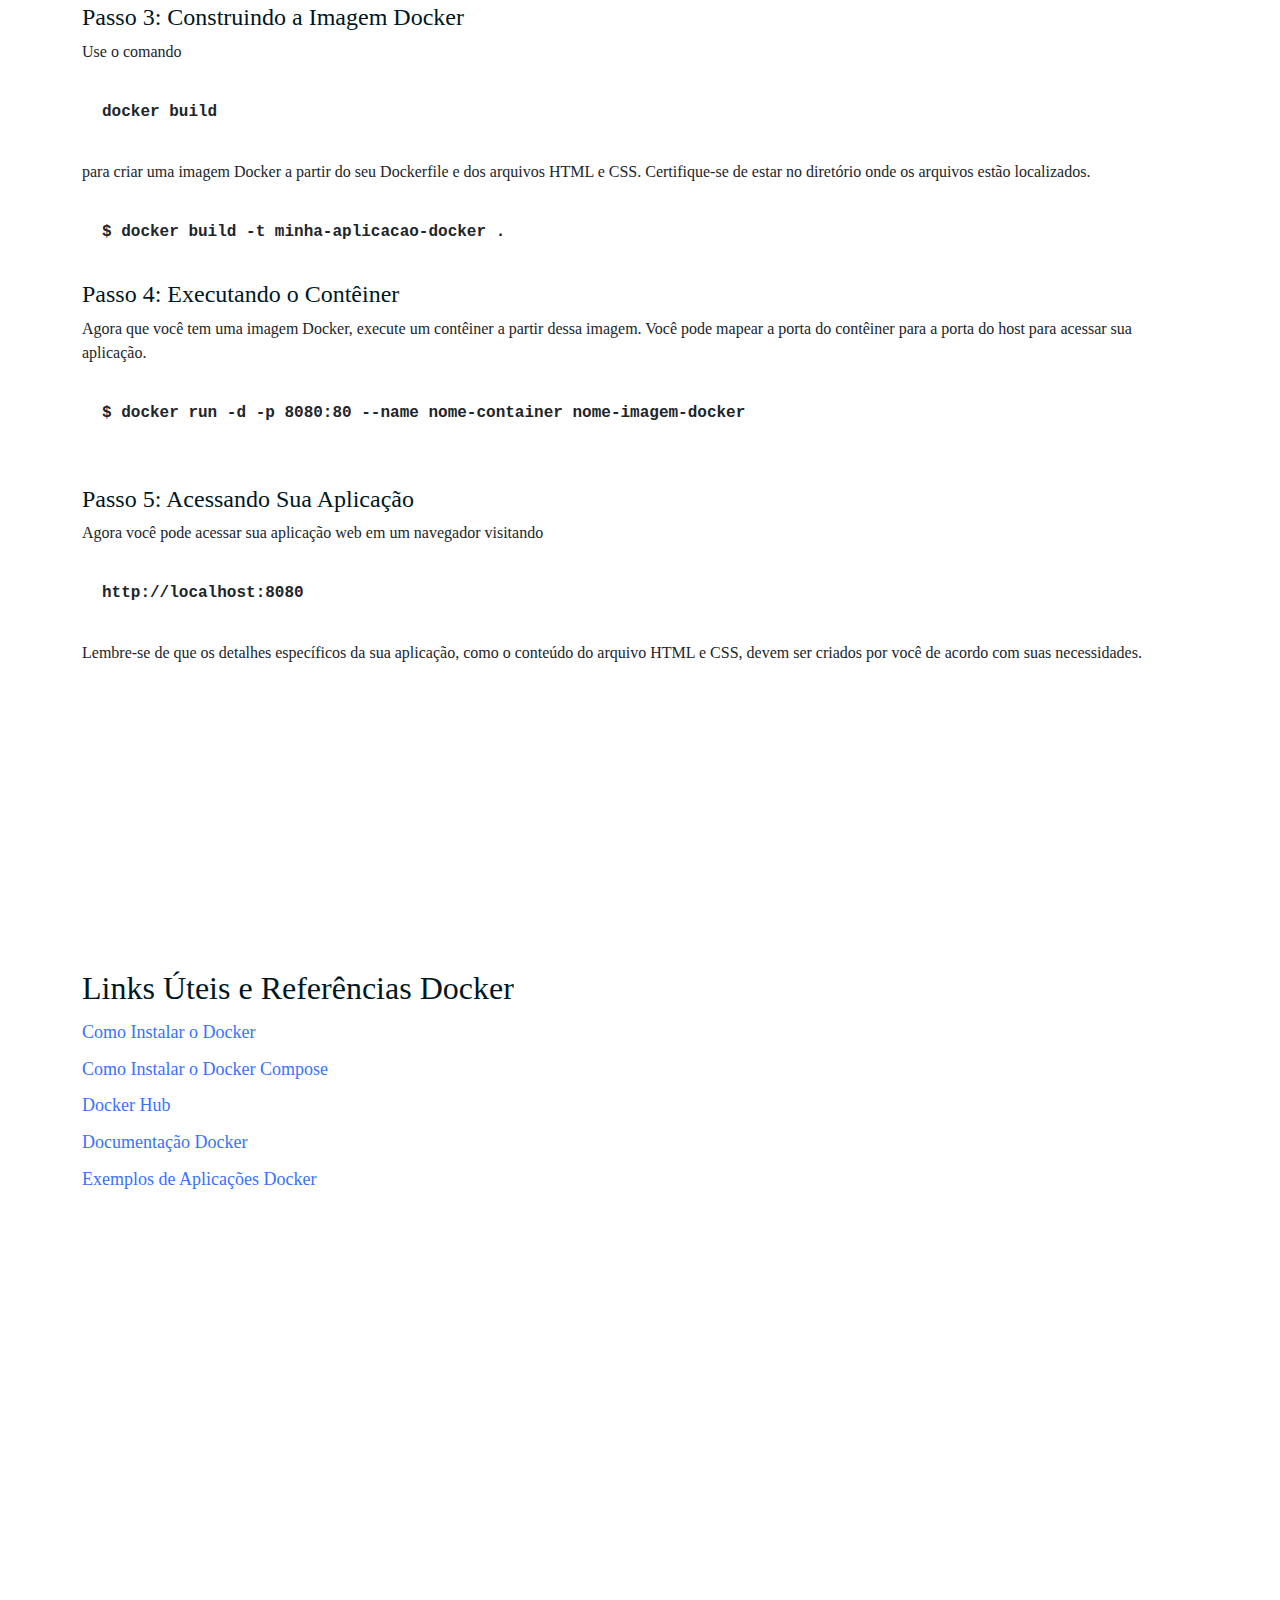
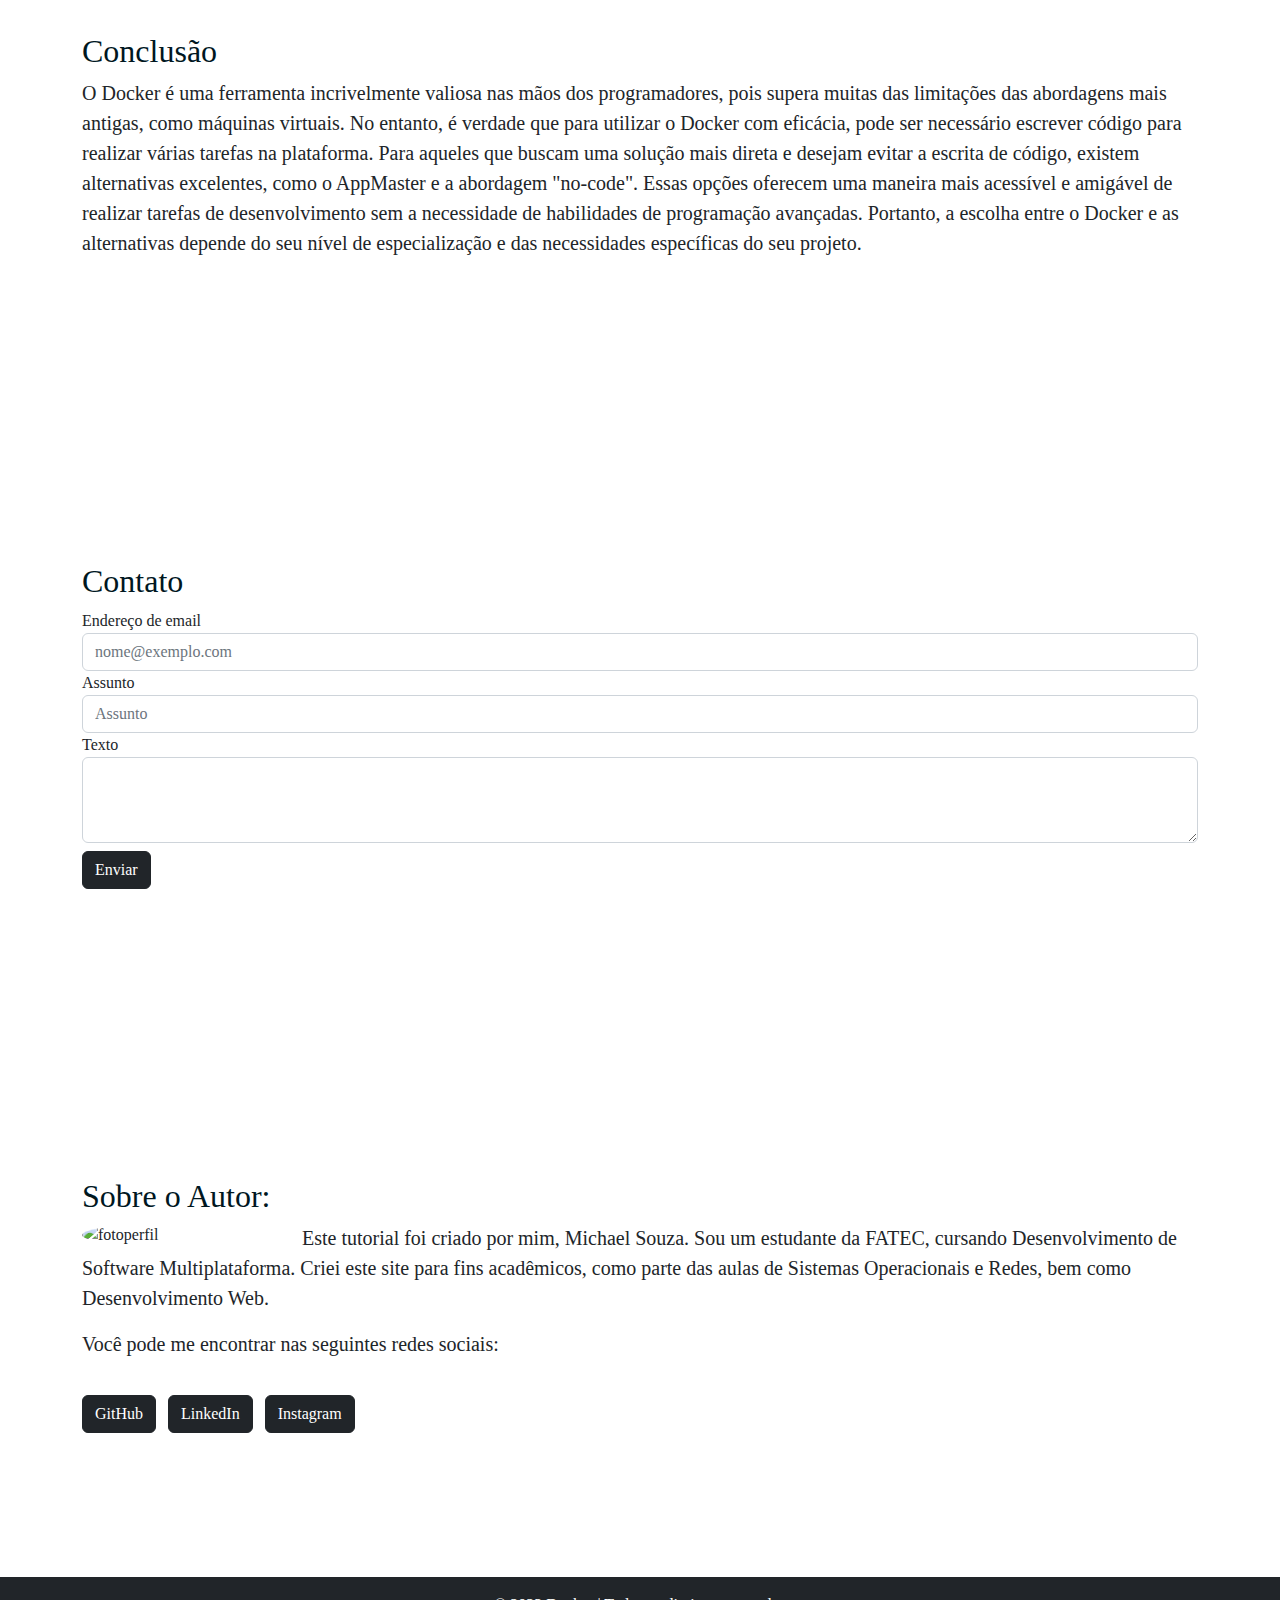
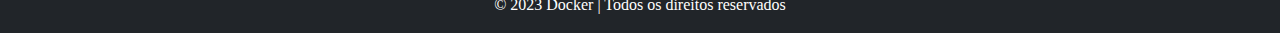
==== commit d2349cbe: "adicionado icon e acrescentado sobre o autor" ====
--- a/desafio3/index.html
+++ b/desafio3/index.html
@@ -7,7 +7,7 @@
     <meta name="description" content="" />
     <meta name="author" content="" />
     <title>Docker</title>
-    <link rel="icon" type="image/x-icon" href="assets/favicon.ico" />
+    <link rel="icon" type="image/x-icon" href="assets/docker.ico" />
     <link href="https://fonts.googleapis.com/css2?family=Fira+Code:wght@400;500&display=swap" rel="stylesheet">
     <link href="css/styles.css" rel="stylesheet" />
     <link href="css/normalize.css" rel="stylesheet" />
@@ -15,10 +15,9 @@
 </head>
 
 <body id="page-top">
-    <!-- Navigation -->
     <nav class="navbar navbar-dark bg-dark fixed-top" aria-label="First navbar example">
         <div class="container-fluid">
-            <a class="navbar-brand" href="index.html">Docker FATEC</a>
+            <a class="navbar-brand" href="#inicio">Docker FATEC</a>
             <button class="navbar-toggler collapsed " type="button" data-bs-toggle="collapse"
                 data-bs-target="#navbarsExample01" aria-controls="navbarsExample01" aria-expanded="false"
                 aria-label="Toggle navigation">
@@ -27,28 +26,25 @@
             <div class="navbar-collapse collapse" id="navbarsExample01" style="">
                 <ul class="navbar-nav me-auto mb-2">
                     <li class="nav-item">
+                        <a class="nav-link" href="#guide">Guia</a>
+                    </li>
+                    <li class="nav-item">
+                        <a class="nav-link" href="#contacto">Contato</a>
+                    </li>
+                    <li class="nav-item">
                         <a class="nav-link" href="#about">Sobre</a>
-                    </li>
-                    <li class="nav-item">
-                        <a class="nav-link" href="#guide">Guia</a>
-                    </li>
-                    <li class="nav-item">
-                        <a class="nav-link" href="#conclusion">Conclusão</a>
                     </li>
                 </ul>
             </div>
         </div>
     </nav>
-    <!-- Header -->
     <header class="bg-primary bg-gradient text-white">
         <div class="container px-1 text-center">
-            <a class="btn btn-lg btn-dark" href="#about">Vamos aprender ?!</a>
+            <a class="btn btn-lg btn-dark" href="#inicio">Vamos aprender ?!</a>
         </div>
     </header>
-    
-    
-    <!-- About section -->
-    <section id="about">
+
+    <section id="inicio">
         <div class="container">
             <div class="about text-dark ">
                 <h2>O que é o Docker?</h2>
@@ -80,30 +76,47 @@
                         aplicativos mais previsíveis e confiáveis.</li>
                 </ul>
                 <img class="image-docker" src="/img/docker-containerized.png">
-                <p>Na imagem acima, é possível notar a diferença entre máquinas virtuais e Docker. Essa nova arquitetura simplifica significativamente o uso de recursos e a sobrecarga do sistema ao configurar e distribuir aplicações, independentemente do provedor de hospedagem.
-                    A principal vantagem dessa arquitetura é a eliminação da necessidade de hardware adicional para o sistema operacional hospedeiro, já que tudo é tratado como contêiner.</p>
+                <p>Na imagem acima, é possível notar a diferença entre máquinas virtuais e Docker. Essa nova arquitetura
+                    simplifica significativamente o uso de recursos e a sobrecarga do sistema ao configurar e distribuir
+                    aplicações, independentemente do provedor de hospedagem.
+                    A principal vantagem dessa arquitetura é a eliminação da necessidade de hardware adicional para o
+                    sistema operacional hospedeiro, já que tudo é tratado como contêiner.</p>
 
                 <h2>Componentes do Docker</h2>
 
-                <p>Os componentes do Docker são os elementos-chave que constituem o ecossistema do Docker e permitem a criação, execução e gerenciamento de contêineres. Esses componentes incluem:</p>
-                
+                <p>Os componentes do Docker são os elementos-chave que constituem o ecossistema do Docker e permitem a
+                    criação, execução e gerenciamento de contêineres. Esses componentes incluem:</p>
+
                 <h4>Docker Daemon</h4>
-                <p>O Docker Daemon é um serviço que roda em segundo plano no sistema hospedeiro. Ele é responsável por criar, executar e gerenciar contêineres. Os clientes do Docker se comunicam com o Docker Daemon para realizar ações, como criar ou parar contêineres.</p>
-                
+                <p>O Docker Daemon é um serviço que roda em segundo plano no sistema hospedeiro. Ele é responsável por
+                    criar, executar e gerenciar contêineres. Os clientes do Docker se comunicam com o Docker Daemon para
+                    realizar ações, como criar ou parar contêineres.</p>
+
                 <h4>Docker Client</h4>
-                <p>O Docker Client é a interface pela qual os usuários interagem com o Docker. Os usuários enviam comandos para o Docker Client, que, por sua vez, os encaminha para o Docker Daemon. Esses comandos podem ser executados na linha de comando ou por meio de APIs.</p>
-                
+                <p>O Docker Client é a interface pela qual os usuários interagem com o Docker. Os usuários enviam
+                    comandos para o Docker Client, que, por sua vez, os encaminha para o Docker Daemon. Esses comandos
+                    podem ser executados na linha de comando ou por meio de APIs.</p>
+
                 <h4>Imagens Docker</h4>
-                <p>As imagens Docker são modelos de sistema de arquivos somente leitura usados para criar contêineres. Elas contêm todos os recursos necessários para executar um aplicativo, incluindo código, bibliotecas e dependências. As imagens são a base para a criação de contêineres.</p>
-                
+                <p>As imagens Docker são modelos de sistema de arquivos somente leitura usados para criar contêineres.
+                    Elas contêm todos os recursos necessários para executar um aplicativo, incluindo código, bibliotecas
+                    e dependências. As imagens são a base para a criação de contêineres.</p>
+
                 <h4>Contêineres Docker</h4>
-                <p>Os contêineres Docker são instâncias em execução de imagens. Eles contêm o aplicativo e seu ambiente isolado, incluindo sistemas de arquivos, variáveis de ambiente e configurações. Os contêineres são leves, portáteis e podem ser implantados de maneira consistente em vários ambientes.</p>
-                
+                <p>Os contêineres Docker são instâncias em execução de imagens. Eles contêm o aplicativo e seu ambiente
+                    isolado, incluindo sistemas de arquivos, variáveis de ambiente e configurações. Os contêineres são
+                    leves, portáteis e podem ser implantados de maneira consistente em vários ambientes.</p>
+
                 <h4>Docker Hub</h4>
-                <p>O Docker Hub é um repositório público onde você pode encontrar, compartilhar e distribuir imagens Docker. Ele é uma fonte central de imagens prontas para uso, permitindo que os usuários acessem e compartilhem facilmente imagens Docker.</p>
-                
-                <p>Esses são os principais componentes do Docker que trabalham juntos para simplificar o desenvolvimento, distribuição e execução de aplicativos em contêineres. Eles oferecem uma solução eficiente e escalável para empacotar e implantar aplicativos, além de fornecer isolamento e portabilidade.</p>
-                
+                <p>O Docker Hub é um repositório público onde você pode encontrar, compartilhar e distribuir imagens
+                    Docker. Ele é uma fonte central de imagens prontas para uso, permitindo que os usuários acessem e
+                    compartilhem facilmente imagens Docker.</p>
+
+                <p>Esses são os principais componentes do Docker que trabalham juntos para simplificar o
+                    desenvolvimento, distribuição e execução de aplicativos em contêineres. Eles oferecem uma solução
+                    eficiente e escalável para empacotar e implantar aplicativos, além de fornecer isolamento e
+                    portabilidade.</p>
+
                 <img class="image-docker" src="./img/docker-components.png" alt="docker-components">
             </div>
         </div>
@@ -112,14 +125,16 @@
     <section id="guide">
         <div class="container">
             <div class="guide text-dark">
-    
+
                 <h2>Instalando o Docker</h2>
-                <p>Para começar a usar o Docker, siga estas instruções para instalar o Docker no seu sistema operacional:</p>
-    
+                <p>Para começar a usar o Docker, siga estas instruções para instalar o Docker no seu sistema
+                    operacional:</p>
+
                 <h3>Linux (Ubuntu)</h3>
-    
-                <p>Se o seu sistema operacional for Linux, como o Ubuntu, siga os seguintes passos para instalar o Docker:</p>
-    
+
+                <p>Se o seu sistema operacional for Linux, como o Ubuntu, siga os seguintes passos para instalar o
+                    Docker:</p>
+
                 <ol>
                     <li>
                         <p>Abra o terminal. Baixe as últimas atualizações do sistema:</p>
@@ -142,7 +157,7 @@
                         <pre><code>$ docker -v</code></pre>
                     </li>
                 </ol>
-    
+
                 <h3>Windows</h3>
                 <p>1. Baixe o instalador do Docker para Windows a partir do site oficial:
                     <a href="https://www.docker.com/products/docker-desktop" target="_blank">Download para Windows</a>
@@ -150,7 +165,7 @@
                 <p>2. Siga as instruções de instalação do instalador.</p>
                 <p>3. Após a instalação, verifique a versão do Docker com:</p>
                 <pre><code>docker --version</code></pre>
-    
+
                 <h3>Mac</h3>
                 <p>1. Baixe o instalador do Docker para Mac a partir do site oficial:
                     <a href="https://www.docker.com/products/docker-desktop" target="_blank">Download para Mac</a>
@@ -160,117 +175,126 @@
                 <pre><code>docker --version</code></pre>
 
                 <section>
-                <h2>Lista de Comandos</h2>
-                <p>Aqui está uma lista de comandos Docker básicos e suas descrições:</p>
-                <ul>
-                    <li><strong>attach:</strong> Anexa a um contêiner em execução.</li>
-                    <li><strong>build:</strong> Constrói uma imagem a partir de um Dockerfile.</li>
-                    <li><strong>commit:</strong> Cria uma nova imagem a partir das alterações em um contêiner.</li>
-                    <li><strong>cp:</strong> Copia arquivos/pastas entre um contêiner e o sistema de arquivos local.
-                    </li>
-                    <li><strong>create:</strong> Cria um novo contêiner.</li>
-                    <li><strong>diff:</strong> Inspeciona as mudanças no sistema de arquivos de um contêiner.</li>
-                    <li><strong>events:</strong> Obtém eventos em tempo real do servidor Docker.</li>
-                    <li><strong>exec:</strong> Executa um comando em um contêiner em execução.</li>
-                    <li><strong>export:</strong> Exporta o sistema de arquivos de um contêiner como um arquivo tar.</li>
-                    <li><strong>history:</strong> Exibe o histórico de uma imagem.</li>
-                    <li><strong>images:</strong> Lista imagens disponíveis.</li>
-                    <li><strong>import:</strong> Importa o conteúdo de um arquivo tar para criar uma imagem do sistema
-                        de arquivos.</li>
-                    <li><strong>info:</strong> Exibe informações do sistema em todo o Docker.</li>
-                    <li><strong>inspect:</strong> Retorna informações de baixo nível sobre um contêiner ou imagem.</li>
-                    <li><strong>kill:</strong> Encerra a execução de um contêiner em execução.</li>
-                    <li><strong>load:</strong> Carrega uma imagem de um arquivo tar ou da entrada padrão.</li>
-                    <li><strong>login:</strong> Efetua login em um registro Docker.</li>
-                    <li><strong>logout:</strong> Encerra a sessão em um registro Docker.</li>
-                    <li><strong>logs:</strong> Obtém os registros de um contêiner.</li>
-                    <li><strong>network:</strong> Gerencia redes Docker.</li>
-                    <li><strong>pause:</strong> Pausa todos os processos dentro de um contêiner.</li>
-                    <li><strong>port:</strong> Lista o mapeamento de portas ou um mapeamento específico de um contêiner.
-                    </li>
-                    <li><strong>ps:</strong> Lista contêineres em execução.</li>
-                    <li><strong>pull:</strong> Baixa uma imagem ou repositório de um registro.</li>
-                    <li><strong>push:</strong> Envia uma imagem ou repositório para um registro.</li>
-                    <li><strong>rename:</strong> Renomeia um contêiner.</li>
-                    <li><strong>restart:</strong> Reinicia um contêiner.</li>
-                    <li><strong>rm:</strong> Remove um ou mais contêineres.</li>
-                    <li><strong>rmi:</strong> Remove uma ou mais imagens.</li>
-                    <li><strong>run:</strong> Executa um comando em um novo contêiner.</li>
-                    <li><strong>save:</strong> Salva uma ou mais imagens em um arquivo tar.</li>
-                    <li><strong>search:</strong> Procura o Docker Hub por imagens.</li>
-                    <li><strong>start:</strong> Inicia um ou mais contêineres parados.</li>
-                    <li><strong>stats:</strong> Exibe uma transmissão ao vivo das estatísticas de uso de recursos do(s)
-                        contêiner(es).</li>
-                    <li><strong>stop:</strong> Interrompe a execução de um contêiner em execução.</li>
-                    <li><strong>tag:</strong> Define uma tag em uma imagem para um registro.</li>
-                    <li><strong>top:</strong> Exibe os processos em execução em um contêiner.</li>
-                    <li><strong>unpause:</strong> Continua todos os processos dentro de um contêiner pausado.</li>
-                    <li><strong>update:</strong> Atualiza a configuração de um ou mais contêineres.</li>
-                    <li><strong>version:</strong> Exibe informações sobre a versão do Docker.</li>
-                    <li><strong>volume:</strong> Gerencia volumes Docker.</li>
-                    <li><strong>wait:</strong> Bloqueia até que um contêiner pare e, em seguida, exibe o código de
-                        saída.</li>
-                </ul>
+                    <h2>Lista de Comandos</h2>
+                    <p>Aqui está uma lista de comandos Docker básicos e suas descrições:</p>
+                    <ul>
+                        <li><strong>attach:</strong> Anexa a um contêiner em execução.</li>
+                        <li><strong>build:</strong> Constrói uma imagem a partir de um Dockerfile.</li>
+                        <li><strong>commit:</strong> Cria uma nova imagem a partir das alterações em um contêiner.</li>
+                        <li><strong>cp:</strong> Copia arquivos/pastas entre um contêiner e o sistema de arquivos local.
+                        </li>
+                        <li><strong>create:</strong> Cria um novo contêiner.</li>
+                        <li><strong>diff:</strong> Inspeciona as mudanças no sistema de arquivos de um contêiner.</li>
+                        <li><strong>events:</strong> Obtém eventos em tempo real do servidor Docker.</li>
+                        <li><strong>exec:</strong> Executa um comando em um contêiner em execução.</li>
+                        <li><strong>export:</strong> Exporta o sistema de arquivos de um contêiner como um arquivo tar.
+                        </li>
+                        <li><strong>history:</strong> Exibe o histórico de uma imagem.</li>
+                        <li><strong>images:</strong> Lista imagens disponíveis.</li>
+                        <li><strong>import:</strong> Importa o conteúdo de um arquivo tar para criar uma imagem do
+                            sistema
+                            de arquivos.</li>
+                        <li><strong>info:</strong> Exibe informações do sistema em todo o Docker.</li>
+                        <li><strong>inspect:</strong> Retorna informações de baixo nível sobre um contêiner ou imagem.
+                        </li>
+                        <li><strong>kill:</strong> Encerra a execução de um contêiner em execução.</li>
+                        <li><strong>load:</strong> Carrega uma imagem de um arquivo tar ou da entrada padrão.</li>
+                        <li><strong>login:</strong> Efetua login em um registro Docker.</li>
+                        <li><strong>logout:</strong> Encerra a sessão em um registro Docker.</li>
+                        <li><strong>logs:</strong> Obtém os registros de um contêiner.</li>
+                        <li><strong>network:</strong> Gerencia redes Docker.</li>
+                        <li><strong>pause:</strong> Pausa todos os processos dentro de um contêiner.</li>
+                        <li><strong>port:</strong> Lista o mapeamento de portas ou um mapeamento específico de um
+                            contêiner.
+                        </li>
+                        <li><strong>ps:</strong> Lista contêineres em execução.</li>
+                        <li><strong>pull:</strong> Baixa uma imagem ou repositório de um registro.</li>
+                        <li><strong>push:</strong> Envia uma imagem ou repositório para um registro.</li>
+                        <li><strong>rename:</strong> Renomeia um contêiner.</li>
+                        <li><strong>restart:</strong> Reinicia um contêiner.</li>
+                        <li><strong>rm:</strong> Remove um ou mais contêineres.</li>
+                        <li><strong>rmi:</strong> Remove uma ou mais imagens.</li>
+                        <li><strong>run:</strong> Executa um comando em um novo contêiner.</li>
+                        <li><strong>save:</strong> Salva uma ou mais imagens em um arquivo tar.</li>
+                        <li><strong>search:</strong> Procura o Docker Hub por imagens.</li>
+                        <li><strong>start:</strong> Inicia um ou mais contêineres parados.</li>
+                        <li><strong>stats:</strong> Exibe uma transmissão ao vivo das estatísticas de uso de recursos
+                            do(s)
+                            contêiner(es).</li>
+                        <li><strong>stop:</strong> Interrompe a execução de um contêiner em execução.</li>
+                        <li><strong>tag:</strong> Define uma tag em uma imagem para um registro.</li>
+                        <li><strong>top:</strong> Exibe os processos em execução em um contêiner.</li>
+                        <li><strong>unpause:</strong> Continua todos os processos dentro de um contêiner pausado.</li>
+                        <li><strong>update:</strong> Atualiza a configuração de um ou mais contêineres.</li>
+                        <li><strong>version:</strong> Exibe informações sobre a versão do Docker.</li>
+                        <li><strong>volume:</strong> Gerencia volumes Docker.</li>
+                        <li><strong>wait:</strong> Bloqueia até que um contêiner pare e, em seguida, exibe o código de
+                            saída.</li>
+                    </ul>
                 </section>
                 <section>
                     <h2>Iniciando com Docker</h2>
-                    <p>Vamos começar nossa jornada no mundo do Docker executando um contêiner a partir da imagem do Ubuntu.</p>
-            
+                    <p>Vamos começar nossa jornada no mundo do Docker executando um contêiner a partir da imagem do
+                        Ubuntu.</p>
+
                     <p>Em um terminal ou prompt de comando, digite o seguinte comando:</p>
-            
+
                     <pre><code>$ docker run -it ubuntu /bin/bash</code></pre>
-            
-                    <p>Isso iniciará um contêiner interativo do Ubuntu, onde você pode executar comandos sem a necessidade de usar o sudo, pois você já possui privilégios de superusuário (root).</p>
-            
+
+                    <p>Isso iniciará um contêiner interativo do Ubuntu, onde você pode executar comandos sem a
+                        necessidade de usar o sudo, pois você já possui privilégios de superusuário (root).</p>
+
                     <p>Teste executando os comandos a seguir:</p>
-            
+
                     <pre><code>$ apt-get update</code></pre>
-            
+
                     <p>Agora você está dentro de um ambiente interativo Docker.</p>
-            
+
                     <p>Para listar os contêineres em execução, utilize o comando:</p>
-            
+
                     <pre><code>$ docker ps</code></pre>
-            
+
                     <p>Para visualizar o último contêiner criado, use:</p>
-            
+
                     <pre><code>$ docker ps -l</code></pre>
-            
+
                     <p>Se desejar listar todos os contêineres, incluindo os inativos, utilize:</p>
-            
+
                     <pre><code>$ docker ps -a</code></pre>
-            
+
                     <p>Para interromper a execução de um contêiner em execução, digite:</p>
-            
+
                     <pre><code>$ docker stop ID_do_Contêiner</code></pre>
-            
-                    <p>Você pode encontrar o ID do contêiner na saída do comando <pre><code>docker ps</code></pre>.</p>
-            
-                    <p>Se desejar compartilhar ou hospedar uma imagem que você configurou, crie uma conta no Docker Hub e faça o upload da imagem para o repositório com os seguintes comandos:</p>
-            
+
+                    <p>Você pode encontrar o ID do contêiner na saída do comando
+                    <pre><code>docker ps</code></pre>.</p>
+
+                    <p>Se desejar compartilhar ou hospedar uma imagem que você configurou, crie uma conta no Docker Hub
+                        e faça o upload da imagem para o repositório com os seguintes comandos:</p>
+
                     <pre><code>$ docker login -u username-docker</code></pre>
                     <pre><code>$ docker push username-docker/nome-da-imagem</code></pre>
-            
+
                     <p>Após o upload, sua imagem estará disponível no Docker Hub.</p>
                 </section>
-            
+
                 <section>
                     <h2>Criando uma Aplicação Web com Docker</h2>
                     <h4>Passo 1: Preparando os Arquivos</h4>
-                    <p>Crie os arquivos necessários para sua aplicação web, incluindo um arquivo HTML e um arquivo CSS. Você pode usar qualquer editor de texto ou ambiente de desenvolvimento de sua escolha para criar esses arquivos.</p>
-            
-                    <p>Por favor, note que neste tutorial não forneceremos o código HTML e CSS específico. No entanto, você pode substituir esta seção pelo seu próprio código HTML e CSS.</p>
-            
+                    <p>Crie os arquivos necessários para sua aplicação web, incluindo um arquivo HTML e um arquivo CSS.
+                        Você pode usar qualquer editor de texto ou ambiente de desenvolvimento de sua escolha para criar
+                        esses arquivos.</p>
+
+                    <p>Por favor, note que neste tutorial não forneceremos o código HTML e CSS específico. No entanto,
+                        você pode substituir esta seção pelo seu próprio código HTML e CSS.</p>
+
                     <h4>Passo 2: Criando o Dockerfile</h4>
                     <pre><code>
 # Use a imagem base do Nginx como servidor web
 FROM nginx:latest
 
-# Crie um diretório no contêiner onde você deseja colocar o conteúdo
-RUN mkdir -p /usr/share/nginx/html/myapp
-
 # Copie todos os arquivos da pasta local para o diretório do servidor Nginx no contêiner
-COPY . /usr/share/nginx/html/myapp
+COPY . /usr/share/nginx/html/
 
 # Exponha a porta 80 para o servidor web Nginx
 EXPOSE 80
@@ -279,37 +303,51 @@
 CMD ["nginx", "-g", "daemon off;"]
 
                     </code></pre>
-            
-                    <p>Copie o código acima e cole-o em um arquivo chamado "Dockerfile" no mesmo diretório onde você tem os arquivos HTML (index.html) que deseja servir com o Nginx. Em seguida, você pode criar uma imagem Docker a partir deste Dockerfile e executar um contêiner para hospedar sua aplicação web.</p>
-            
+
+                    <p>Copie o código acima e cole-o em um arquivo chamado "Dockerfile" no mesmo diretório onde você tem
+                        os arquivos HTML (index.html) que deseja servir com o Nginx. Em seguida, você pode criar uma
+                        imagem Docker a partir deste Dockerfile e executar um contêiner para hospedar sua aplicação web.
+                    </p>
+
                     <h4>Passo 3: Construindo a Imagem Docker</h4>
-                    <p>Use o comando <pre><code>docker build</pre></code> para criar uma imagem Docker a partir do seu Dockerfile e dos arquivos HTML e CSS. Certifique-se de estar no diretório onde os arquivos estão localizados.</p>
-            
+                    <p>Use o comando
+                    <pre><code>docker build</pre></code> para criar uma imagem Docker a partir do seu Dockerfile e dos
+                    arquivos HTML e CSS. Certifique-se de estar no diretório onde os arquivos estão localizados.</p>
+
                     <pre><code>$ docker build -t minha-aplicacao-docker .</code></pre>
-            
+
                     <h4>Passo 4: Executando o Contêiner</h4>
-                    <p>Agora que você tem uma imagem Docker, execute um contêiner a partir dessa imagem. Você pode mapear a porta do contêiner para a porta do host para acessar sua aplicação.</p>
-            
-                    <pre><code>$ docker run -d -p 8080:80 minha-aplicacao-docker</code></pre>
-            
+                    <p>Agora que você tem uma imagem Docker, execute um contêiner a partir dessa imagem. Você pode
+                        mapear a porta do contêiner para a porta do host para acessar sua aplicação.</p>
+
+                    <pre><code>$ docker run -d -p 8080:80 --name nome-container nome-imagem-docker
+                    </code></pre>
+
                     <h4>Passo 5: Acessando Sua Aplicação</h4>
-                    <p>Agora você pode acessar sua aplicação web em um navegador visitando <pre><code>http://localhost:8080</code></pre></p>
-            
-                    <p>Lembre-se de que os detalhes específicos da sua aplicação, como o conteúdo do arquivo HTML e CSS, devem ser criados por você de acordo com suas necessidades.</p>
+                    <p>Agora você pode acessar sua aplicação web em um navegador visitando
+                    <pre><code>http://localhost:8080</code></pre>
+                    </p>
+
+                    <p>Lembre-se de que os detalhes específicos da sua aplicação, como o conteúdo do arquivo HTML e CSS,
+                        devem ser criados por você de acordo com suas necessidades.</p>
                 </section>
-            
+
                 <section>
                     <h2>Links Úteis e Referências Docker</h2>
-                    <h4 id="instalar"><a href="https://docs.docker.com/get-docker/" target="_blank">Como Instalar o Docker</a></h4>
-                    <h4 id="docker-compose"><a href="https://docs.docker.com/compose/install/" target="_blank">Como Instalar o Docker Compose</a></h4>
+                    <h4 id="instalar"><a href="https://docs.docker.com/get-docker/" target="_blank">Como Instalar o
+                            Docker</a></h4>
+                    <h4 id="docker-compose"><a href="https://docs.docker.com/compose/install/" target="_blank">Como
+                            Instalar o Docker Compose</a></h4>
                     <h4 id="docker-hub"><a href="https://hub.docker.com/" target="_blank">Docker Hub</a></h4>
-                    <h4 id="documentacao"><a href="https://docs.docker.com/" target="_blank">Documentação Docker</a></h4>
-                    <h4 id="exemplos"><a href="https://docs.docker.com/samples/" target="_blank">Exemplos de Aplicações Docker</a></h4>
+                    <h4 id="documentacao"><a href="https://docs.docker.com/" target="_blank">Documentação Docker</a>
+                    </h4>
+                    <h4 id="exemplos"><a href="https://docs.docker.com/samples/" target="_blank">Exemplos de Aplicações
+                            Docker</a></h4>
                 </section>
             </div>
-        </div> 
+        </div>
     </section>
-    <!-- conclusion section-->
+
     <section id="conclusion">
         <div class="container">
             <div class="conclusion text-dark">
@@ -326,9 +364,56 @@
             </div>
         </div>
     </section>
+
+    <section id="contacto">
+        <div class="container">
+            <h2>Contato</h2>
+            <form>
+                <div class="form-group">
+                    <label for="exampleFormControlInput1">Endereço de email</label>
+                    <input type="email" class="form-control" id="exampleFormControlInput1"
+                        placeholder="nome@exemplo.com">
+                </div>
+
+                <div class="form-group">
+                    <label for="exampleFormControlSelect2">Assunto</label>
+                    <input type="text" class="form-control" id="exampleFormControlInput2" placeholder="Assunto">
+                </div>
+
+                <div class="form-group">
+                    <label for="exampleFormControlTextarea1">Texto</label>
+                    <textarea class="form-control" id="exampleFormControlTextarea1" rows="3"></textarea>
+                </div>
+
+                <button type="submit" class="btn btn-dark mt-2">Enviar</button>
+        </div>
+        </form>
+    </section>
+
+    <section id="about">
+        <div class="container">
+            <h2>Sobre o Autor:</h2>
+            <img src="https://avatars.githubusercontent.com/u/53847691?s=400&u=f3a98c19b124cc997a5ddcab63ae00f590d81a19&v=4"
+                alt="fotoperfil">
+            <p class="lead">Este tutorial foi criado por mim, Michael Souza. Sou um estudante da FATEC, cursando
+                Desenvolvimento de Software Multiplataforma. Criei este site para fins acadêmicos, como parte das aulas
+                de Sistemas Operacionais e Redes, bem como Desenvolvimento Web.</p>
+            <p class="lead">Você pode me encontrar nas seguintes redes sociais:</p>
+            <a href="https://github.com/maiconsso" class="btn btn-dark me-2" target="_blank">
+                <i class="bi bi-github"></i> GitHub
+            </a>
+            <a href="https://www.linkedin.com/in/michael-ssouza/" class="btn btn-dark me-2" target="_blank">
+                <i class="bi bi-linkedin"></i> LinkedIn
+            </a>
+            <a href="https://www.instagram.com/maiconsso/" class="btn btn-dark" target="_blank">
+                <i class="bi bi-instagram"></i> Instagram
+            </a>
+        </div>
+    </section>
+
     <footer class="bg-dark text-white text-center py-3">
         <div class="container">
-            <p class="m-0">Docker</p>
+            <p class="m-0"> &copy; 2023 Docker | Todos os direitos reservados</p>
         </div>
     </footer>
     <!-- Bootstrap core JS-->
@@ -336,4 +421,5 @@
     <!-- Core theme JS-->
     <script src="js/scripts.js"></script>
 </body>
+
 </html>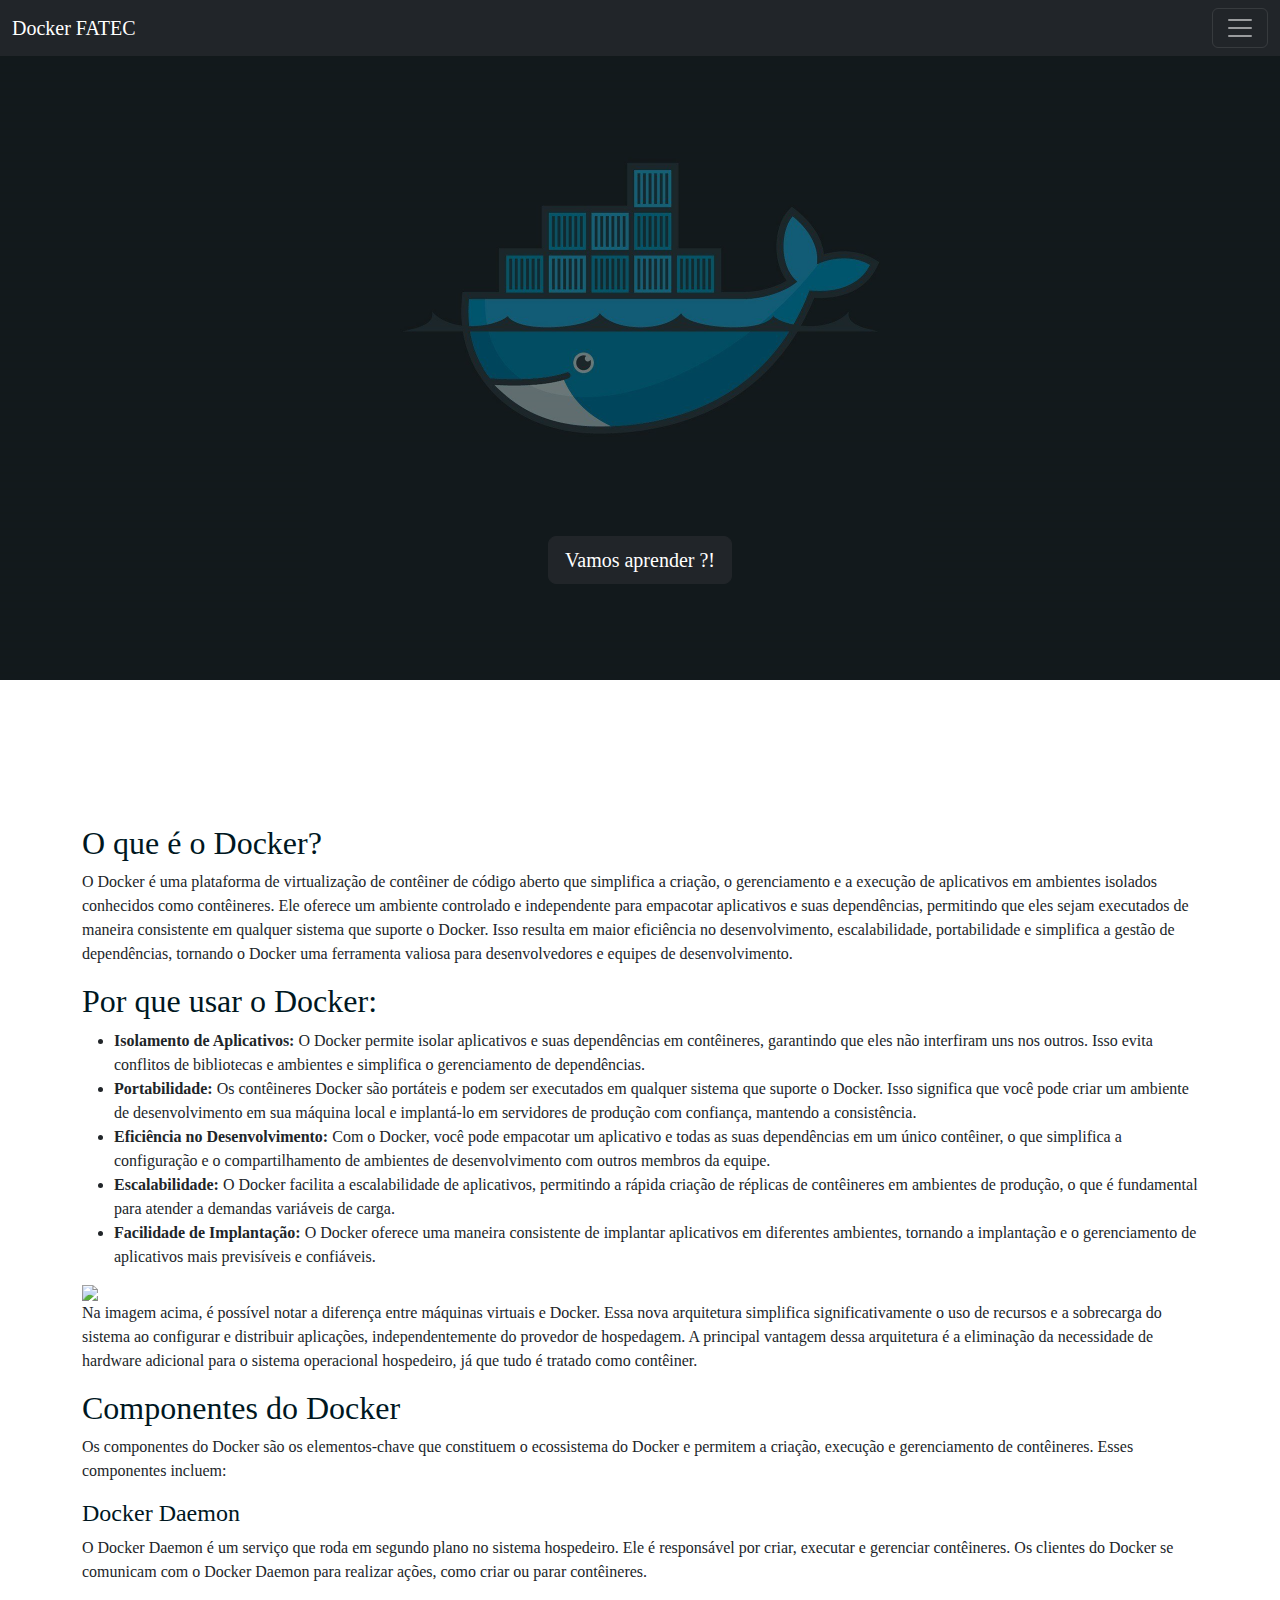
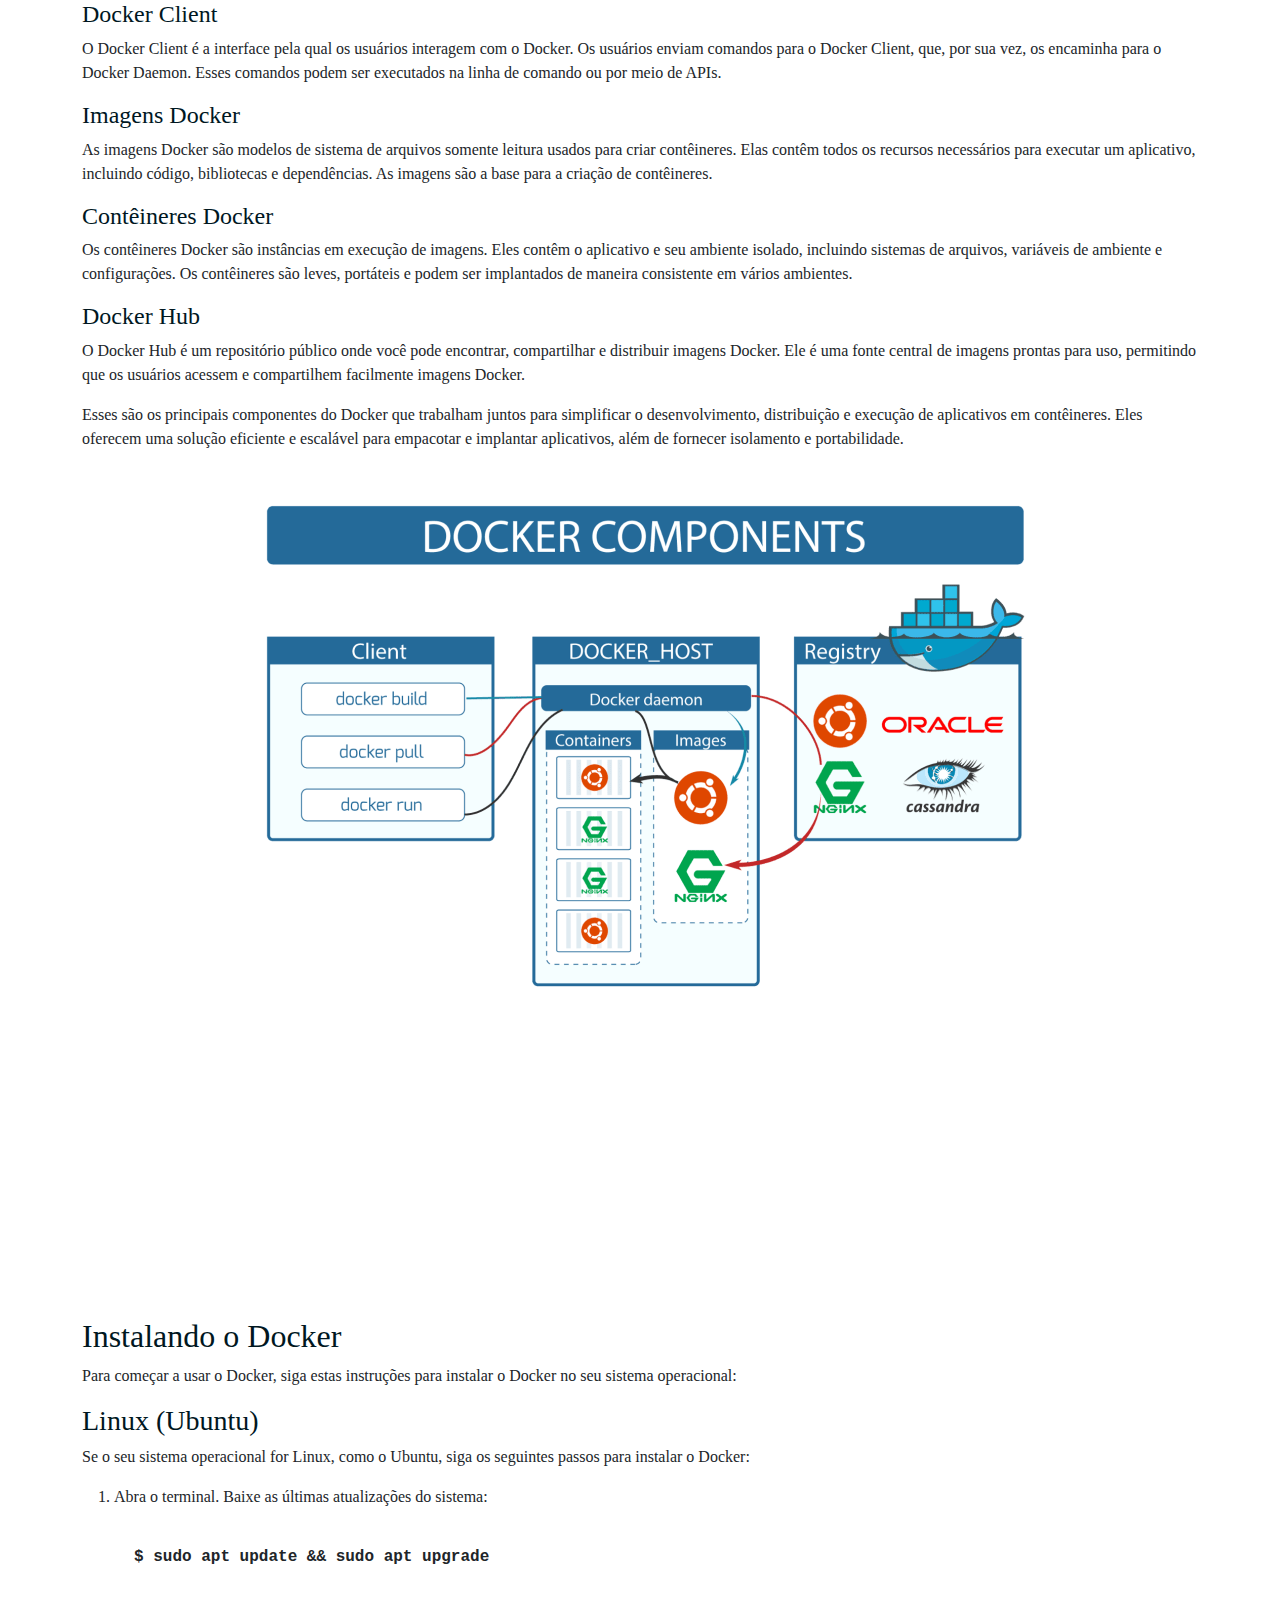
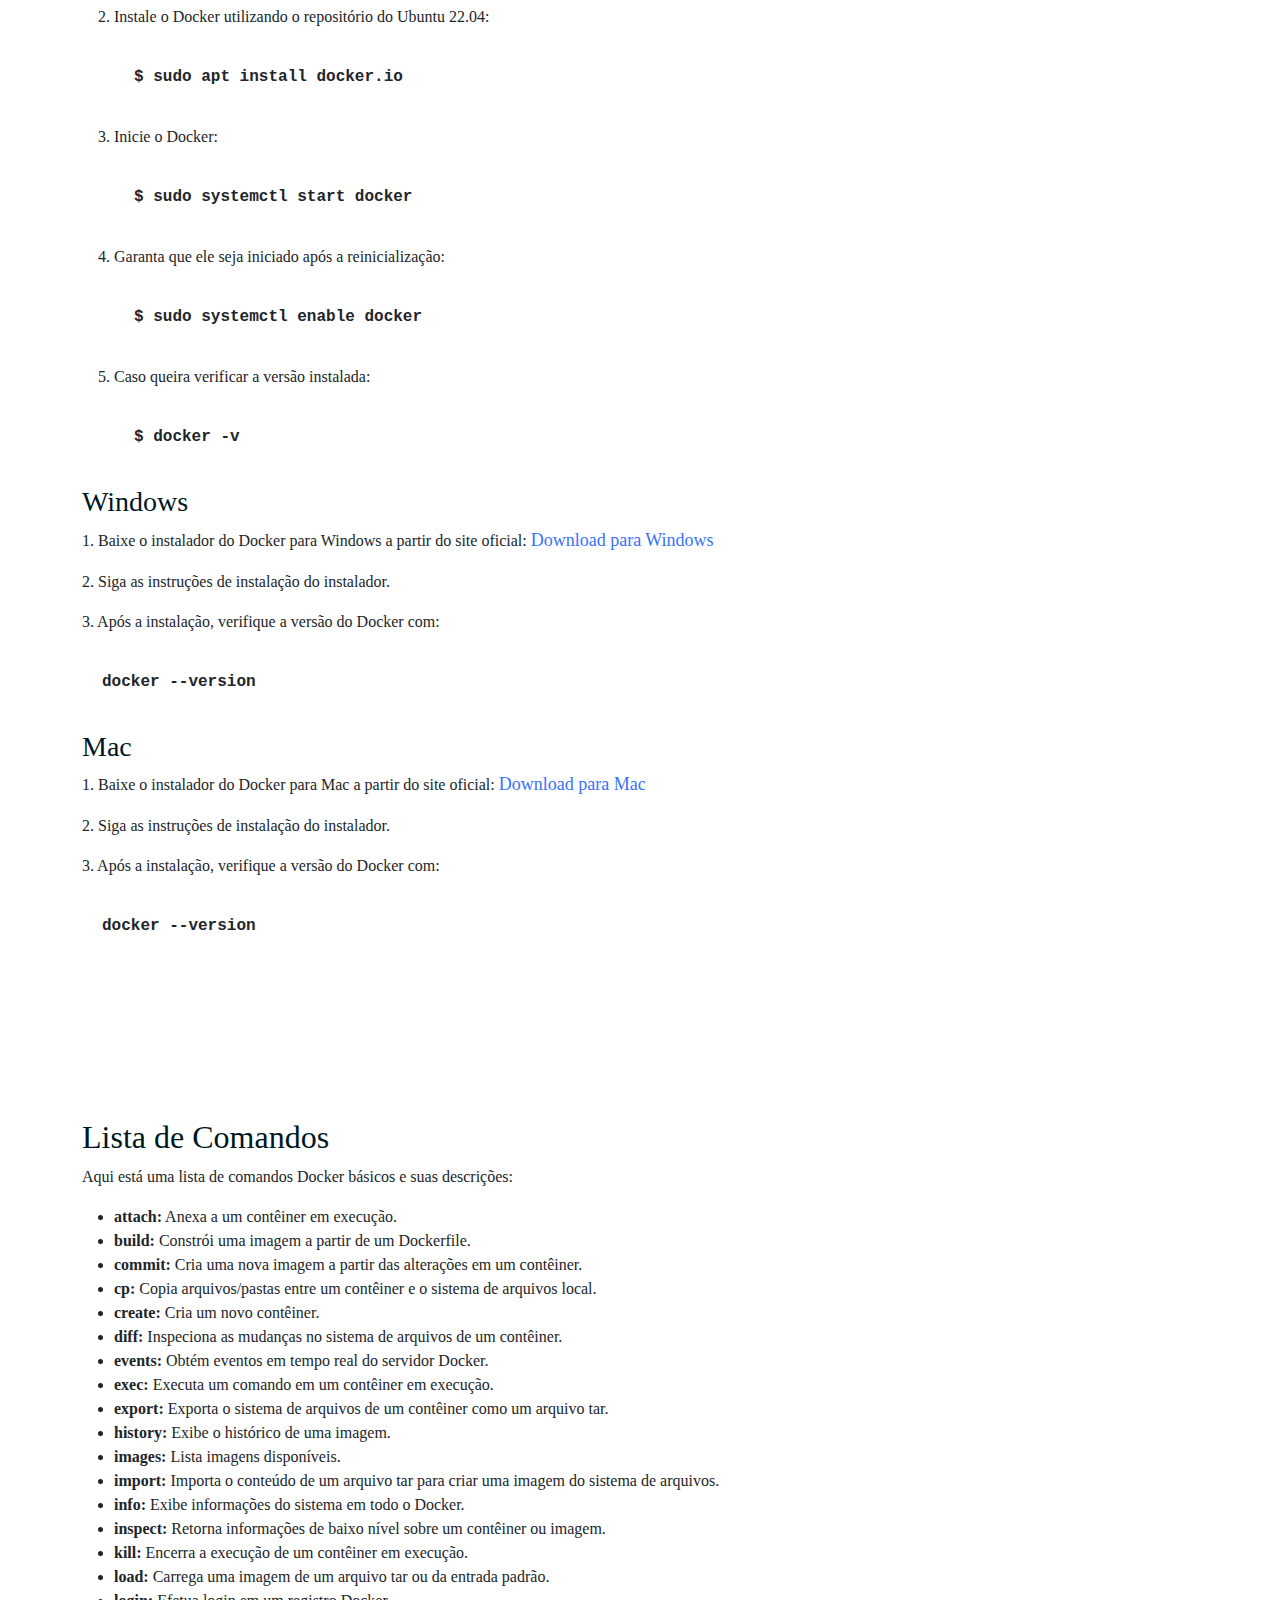
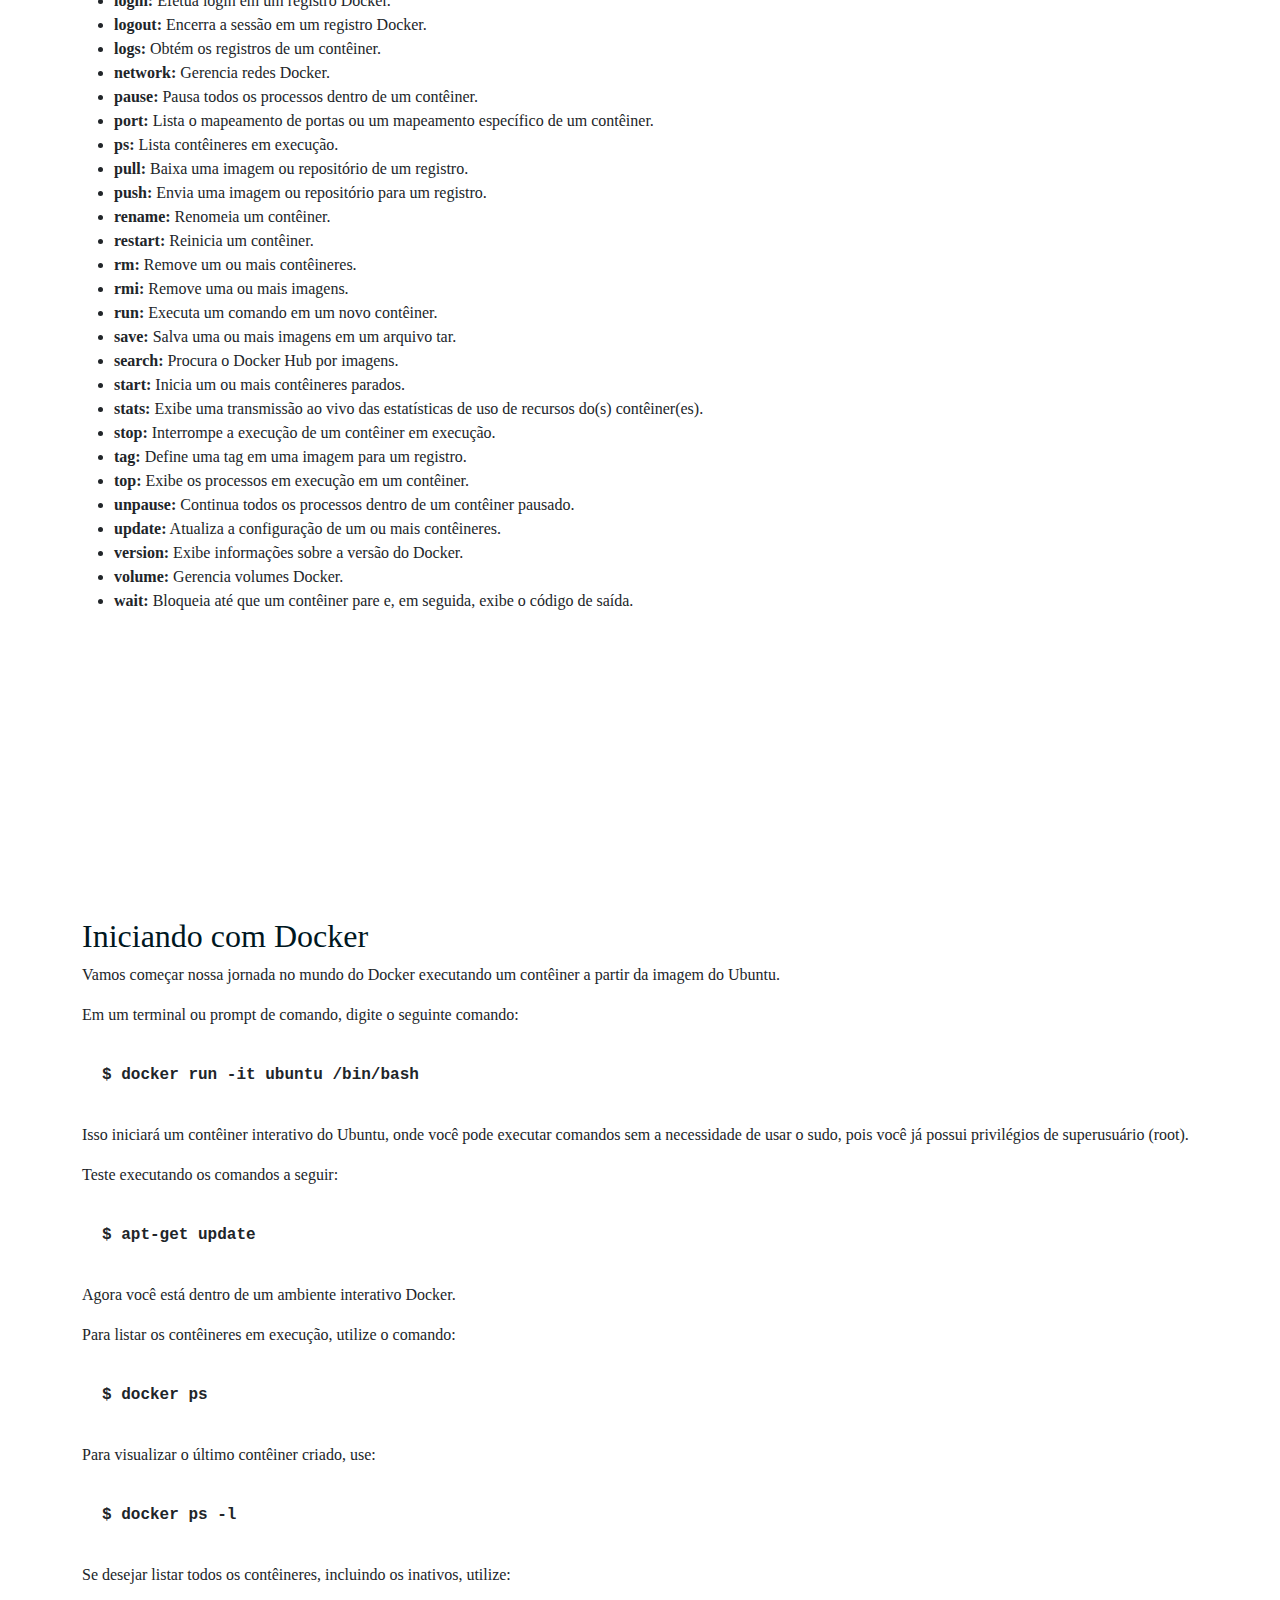
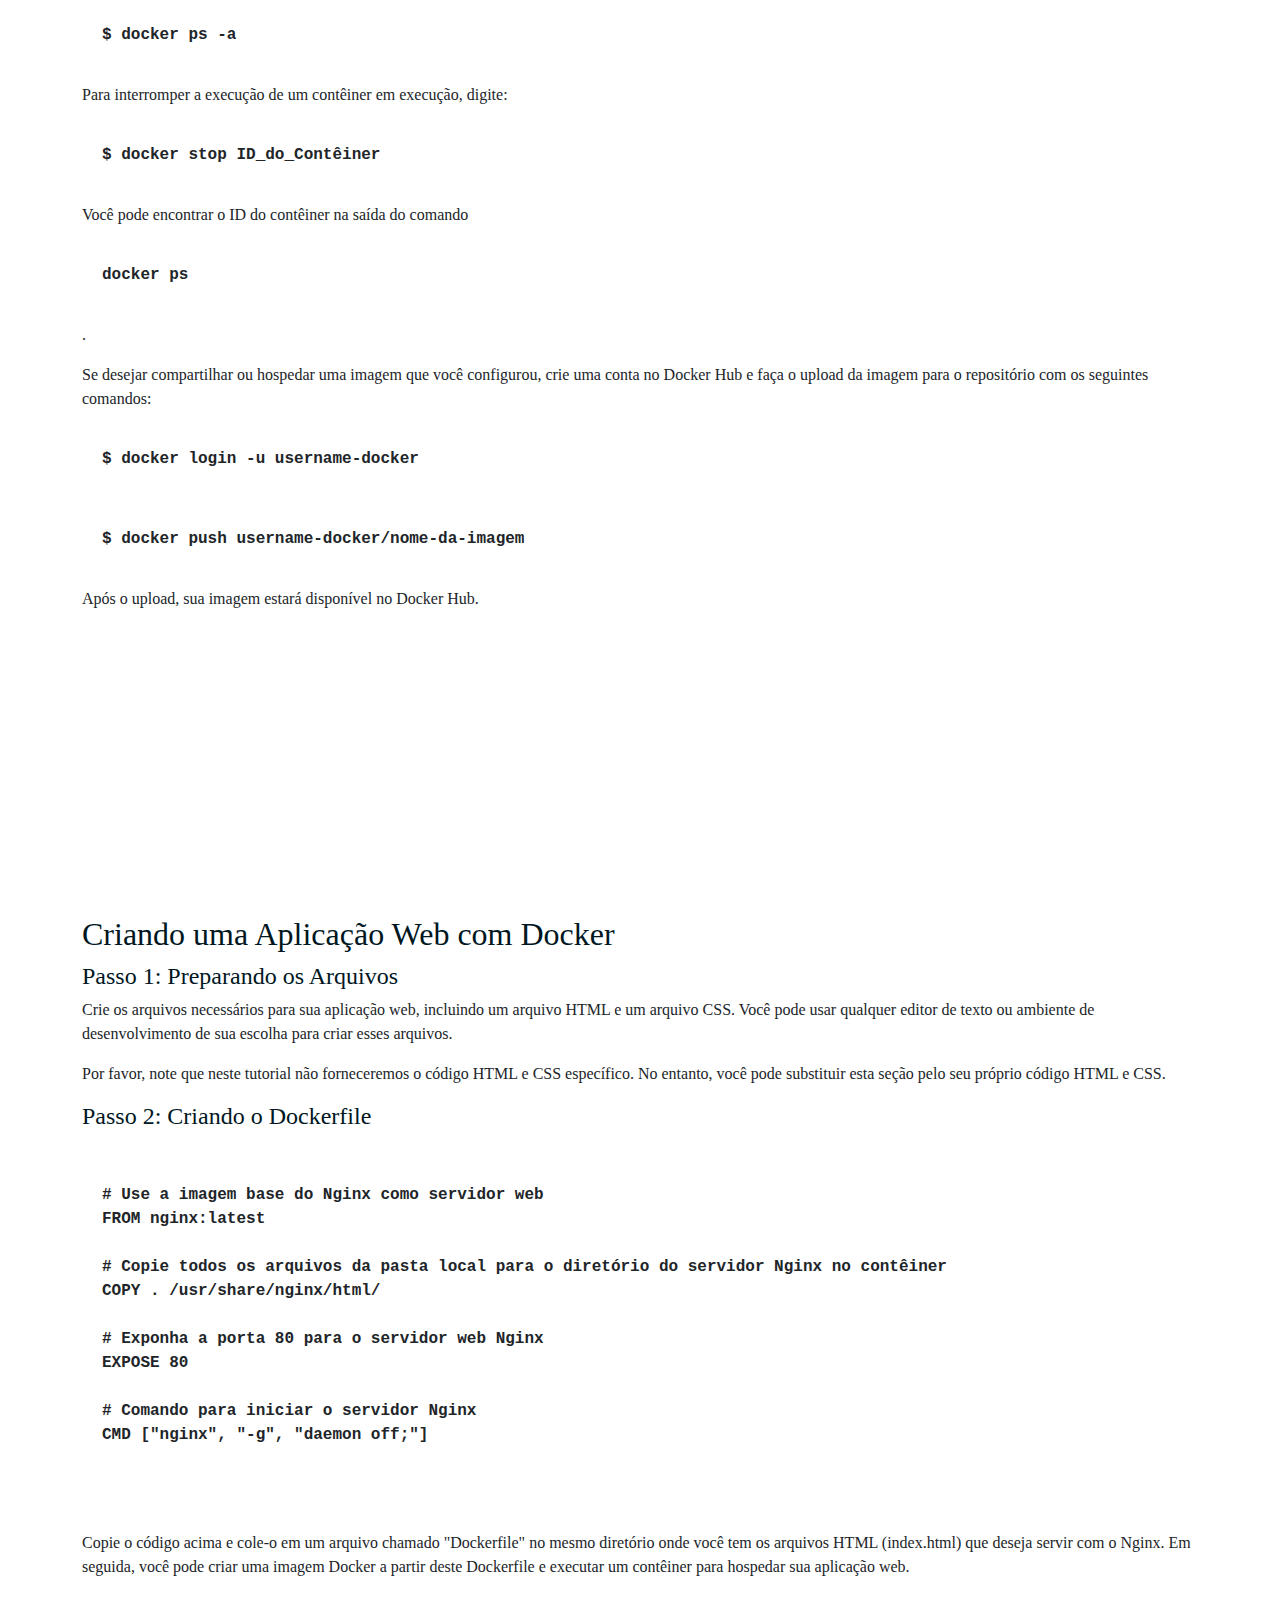
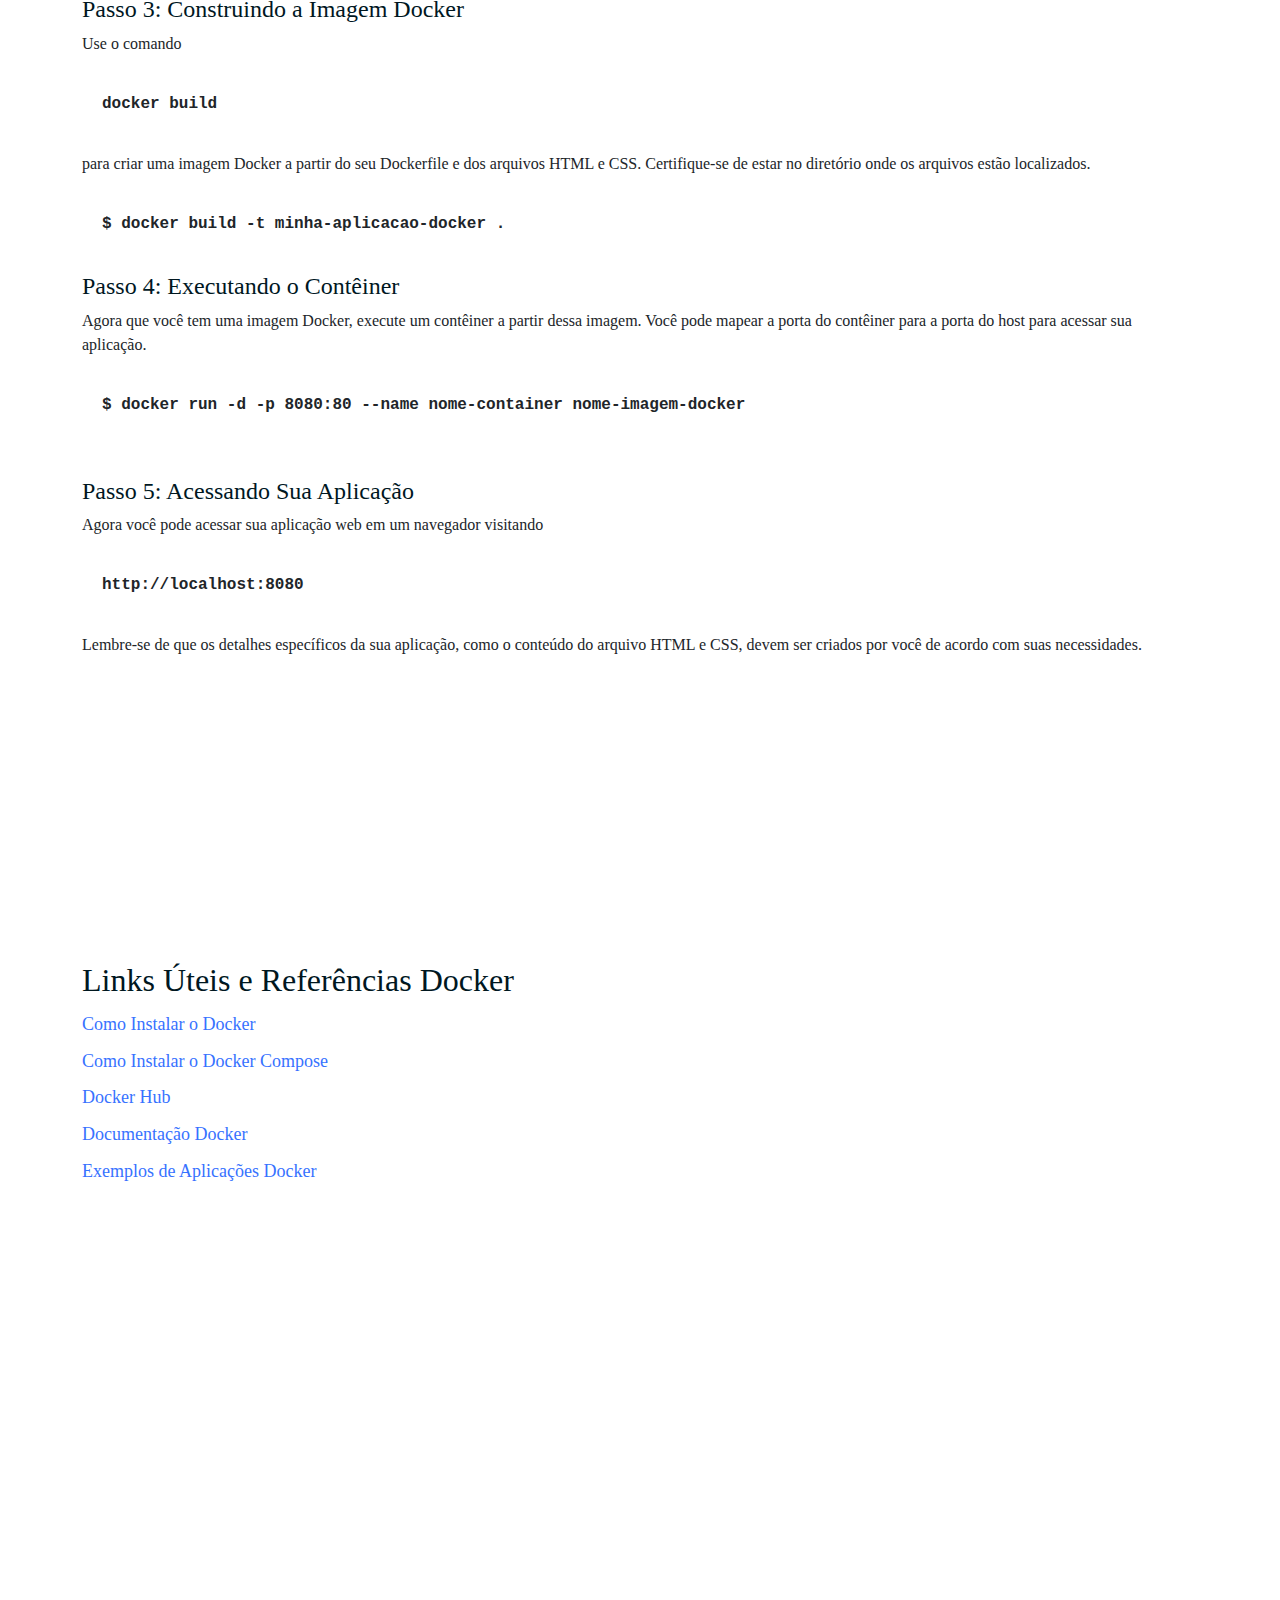
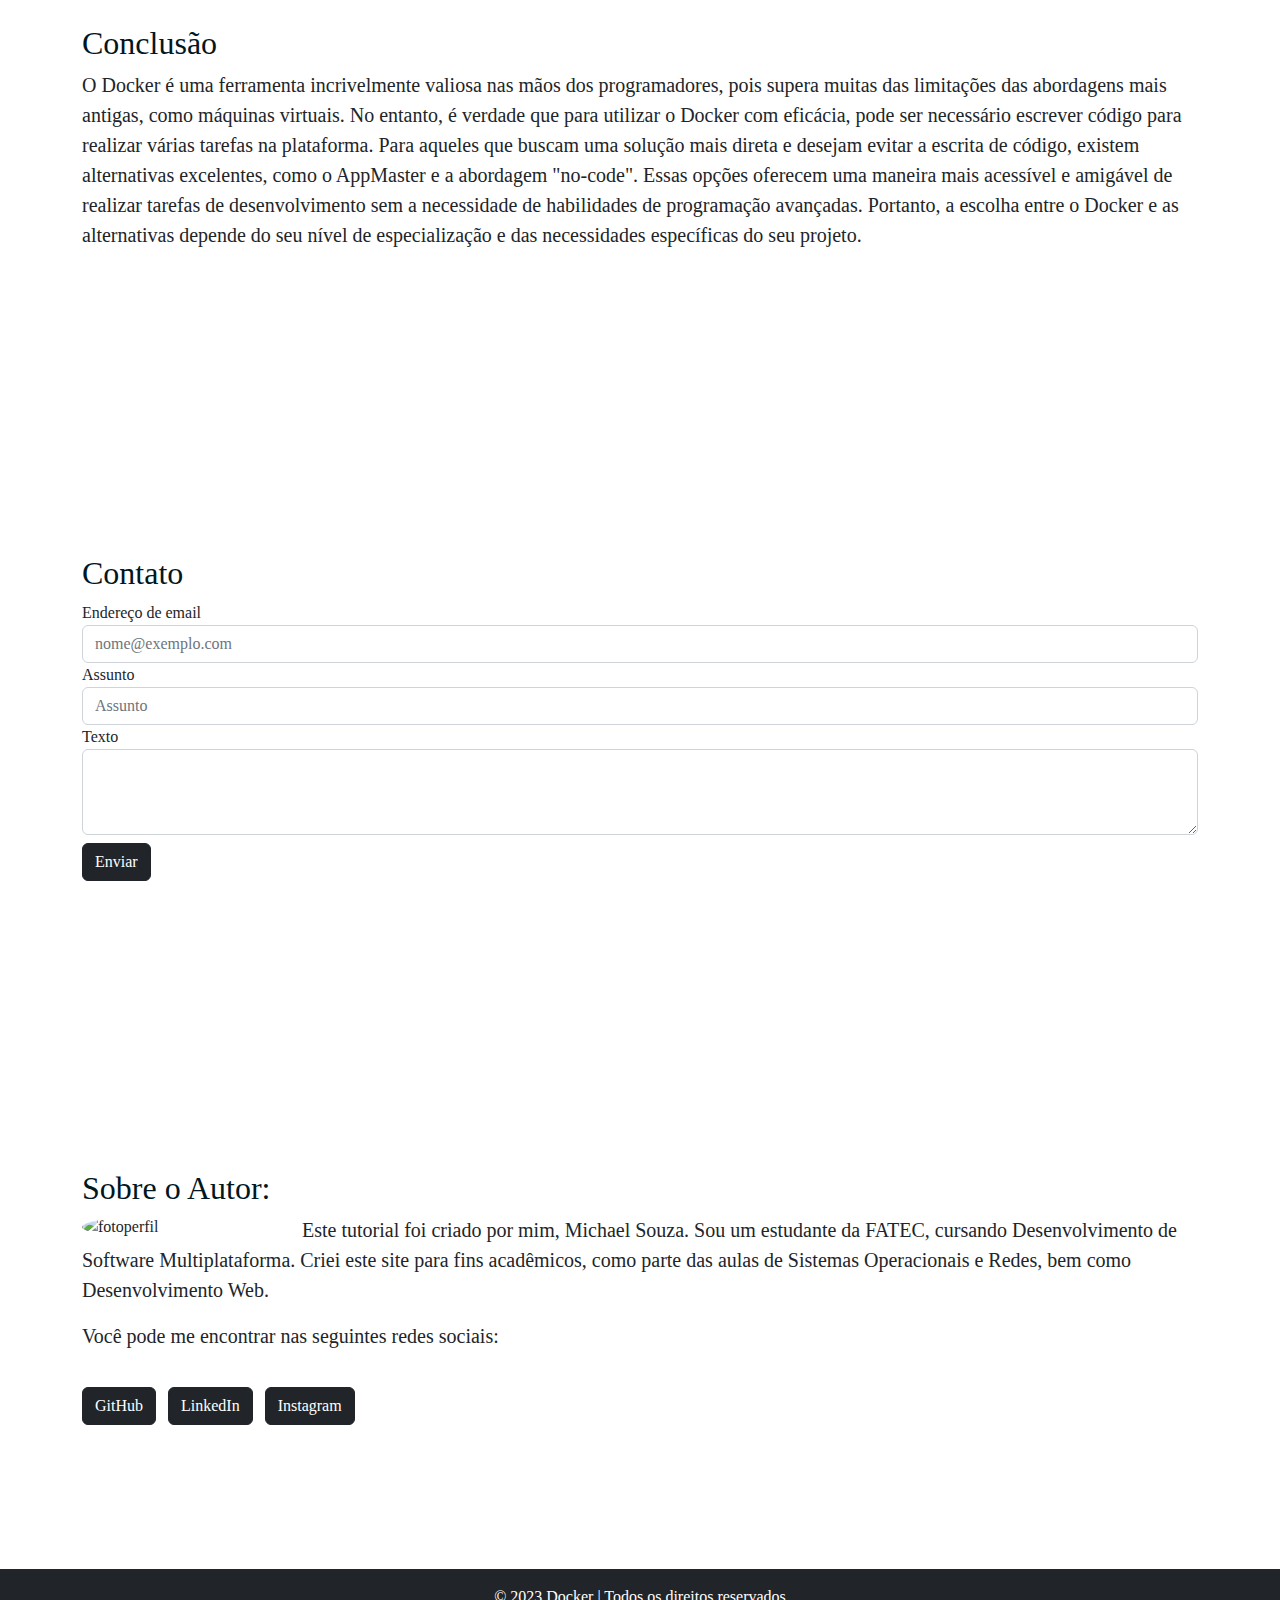
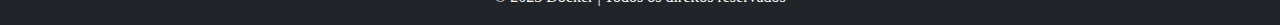
==== commit dab90e89: "arrumando responsividade das imagens" ====
--- a/desafio3/index.html
+++ b/desafio3/index.html
@@ -9,6 +9,7 @@
     <title>Docker</title>
     <link rel="icon" type="image/x-icon" href="assets/docker.ico" />
     <link href="https://fonts.googleapis.com/css2?family=Fira+Code:wght@400;500&display=swap" rel="stylesheet">
+    <meta name="viewport" content="width=device-width, initial-scale=1, shrink-to-fit=no">
     <link href="css/styles.css" rel="stylesheet" />
     <link href="css/normalize.css" rel="stylesheet" />
 
@@ -17,7 +18,7 @@
 <body id="page-top">
     <nav class="navbar navbar-dark bg-dark fixed-top" aria-label="First navbar example">
         <div class="container-fluid">
-            <a class="navbar-brand" href="#inicio">Docker FATEC</a>
+            <a class="navbar-brand" href="#page-top">Docker FATEC</a>
             <button class="navbar-toggler collapsed " type="button" data-bs-toggle="collapse"
                 data-bs-target="#navbarsExample01" aria-controls="navbarsExample01" aria-expanded="false"
                 aria-label="Toggle navigation">
